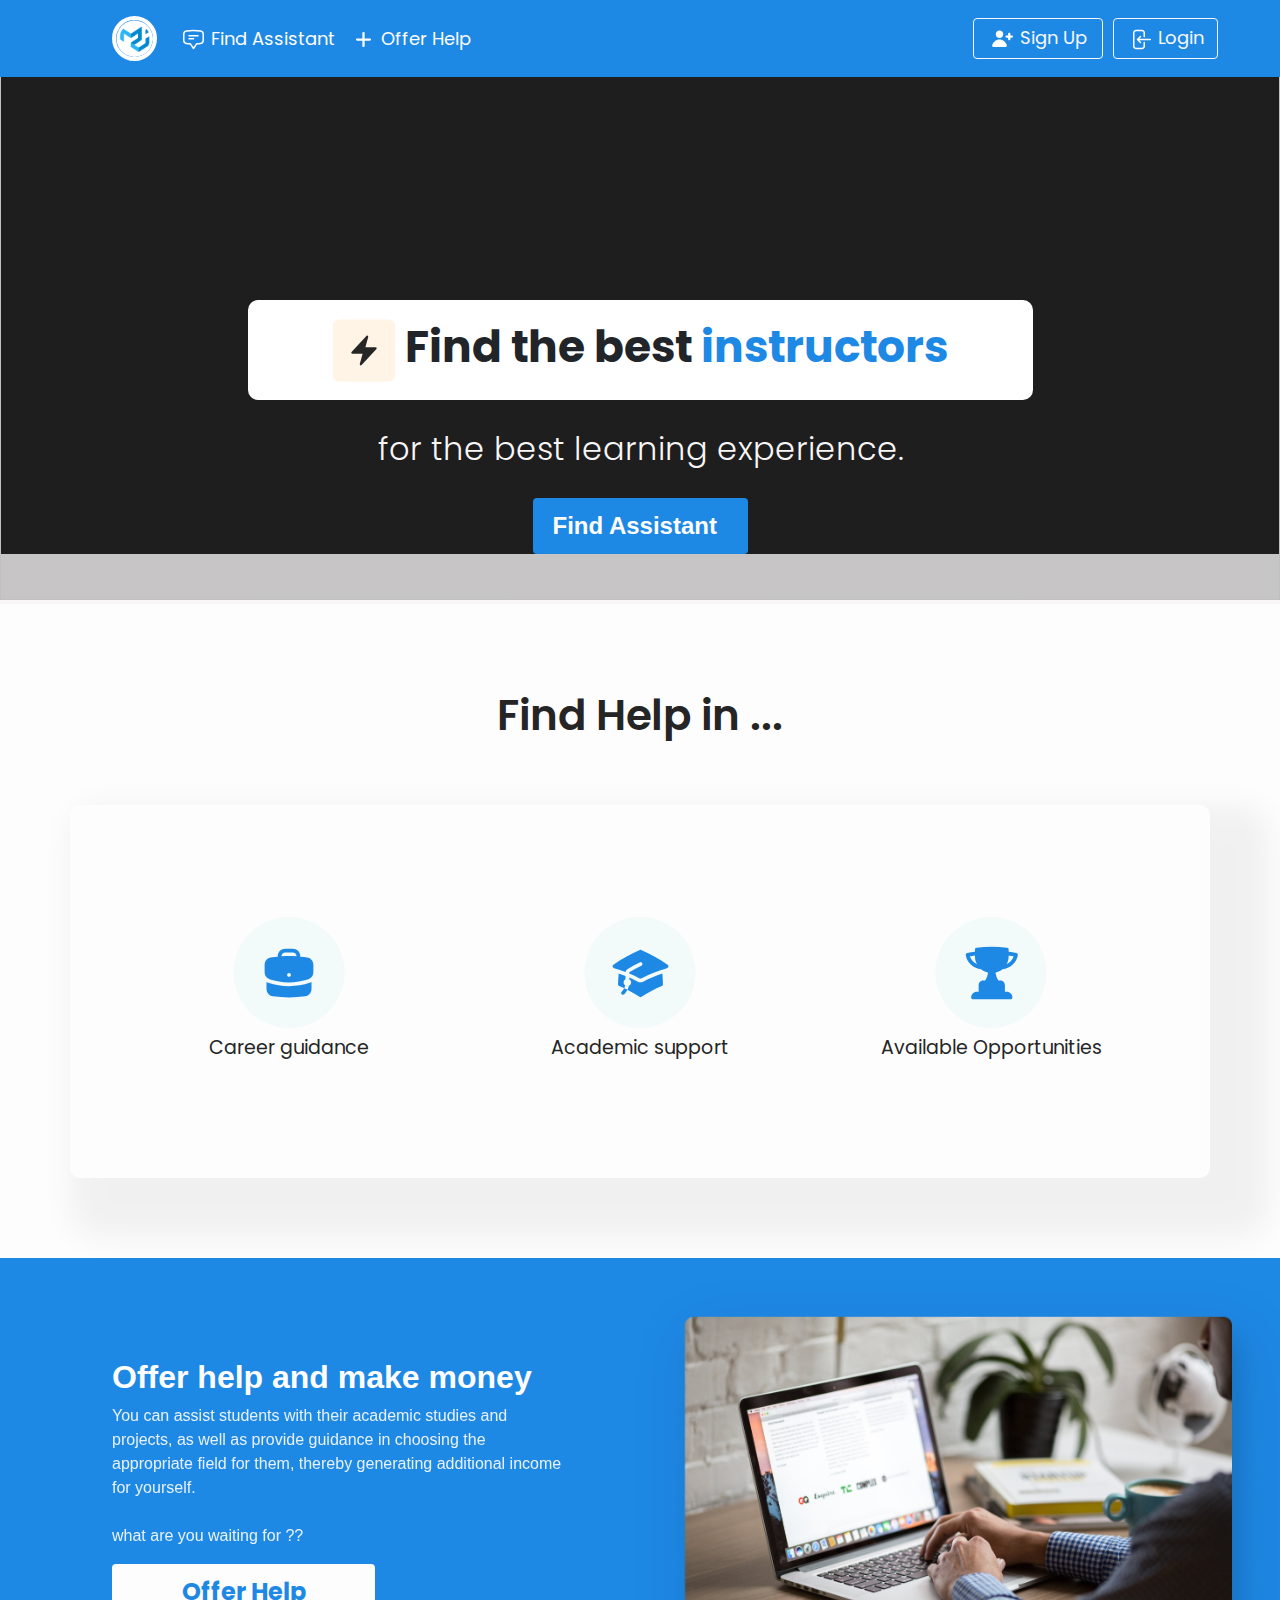
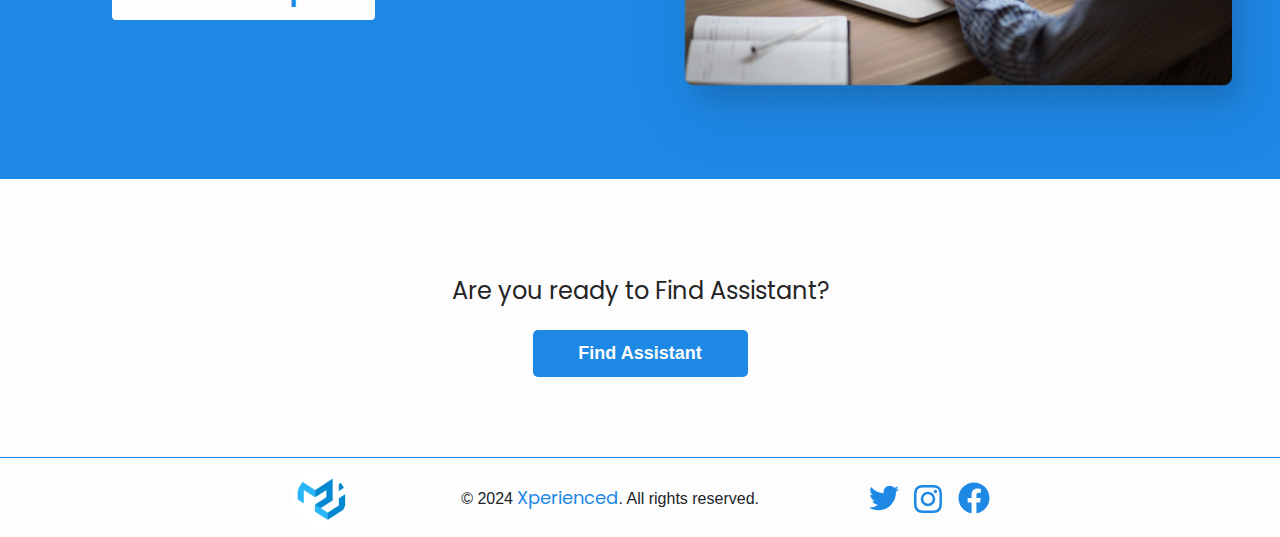
==== index.html @ 8fd98e20 "Rename Indexs.html to index.html" ====
<!DOCTYPE html>
<html lang="en">
  <head>
    <meta charset="UTF-8">
    <meta name="viewport" content="width=device-width, initial-scale=1.0">
    <meta http-equiv="X-UA-Compatible" content="IE=edge,chrome=1">
    <title>Xperienced</title>
    <link rel="stylesheet" href="css/bootstrap.css">
    <link rel="stylesheet" href="css/bootstrap.css.map">
    <link rel="stylesheet" href="css/all.css">
    <link rel="stylesheet" href="css/all.min.css">
    <link rel="stylesheet" href="https://stackpath.bootstrapcdn.com/font-awesome/4.7.0/css/font-awesome.min.css">
    <link rel="stylesheet" href="style.min.css">
    <link href="https://fonts.googleapis.com/css?family=Poppins:300,400,500,600,700,800,900" rel="stylesheet">
    <link href="https://unpkg.com/aos@2.3.1/dist/aos.css" rel="stylesheet">
    <link rel="preconnect" href="https://fonts.googleapis.com">
    <link rel="preconnect" href="https://fonts.gstatic.com" crossorigin>
    <link href="https://fonts.googleapis.com/css2?family=Dancing+Script:wght@400..700&display=swap" rel="stylesheet">
    <link href="https://fonts.googleapis.com/css2?family=Dancing+Script:wght@400..700&family=Protest+Revolution&display=swap" rel="stylesheet">
  </head>
  <body>
  <div class="background">  </div>

  <!-- start header -->
  <header class="header">
    <nav class="navbar navbar-expand-lg navbar-light nav fixed-top  ">
      <div class="container-fluid">
        <a class="navbar-brand" href="Indexs.html"><img class="logo" src="image/image.png" alt=""></a>
        <button class="navbar-toggler" type="button" data-bs-toggle="collapse" data-bs-target="#navbarScroll" aria-controls="navbarScroll" aria-expanded="false" aria-label="Toggle navigation">
          <span class="navbar-toggler-icon"></span>
        </button>
        <div class="collapse navbar-collapse" id="navbarScroll">
          <ul class="navbar-nav me-auto my-2 my-lg-0 navbar-nav-scroll" style="--bs-scroll-height: 100px;">
            <li class="nav-item">
              <a class="nav-link nav-l active " aria-current="page" href="Find_Assistant.html">
                <svg width="25" height="25" viewBox="0 0 25 25" fill="none" xmlns="http://www.w3.org/2000/svg">
                <path d="M8 8.75H17M8 11.75H12.5M2.75 13.26C2.75 14.86 3.873 16.254 5.457 16.487C6.586 16.653 7.727 16.78 8.88 16.866C9.23 16.892 9.55 17.076 9.745 17.367L12.5 21.5L15.255 17.367C15.3516 17.2233 15.4798 17.1034 15.6297 17.0166C15.7795 16.9298 15.9472 16.8783 16.12 16.866C17.2652 16.7805 18.4069 16.6541 19.543 16.487C21.127 16.254 22.25 14.861 22.25 13.259V7.241C22.25 5.639 21.127 4.246 19.543 4.013C17.211 3.67072 14.857 3.49926 12.5 3.5C10.108 3.5 7.756 3.675 5.457 4.013C3.873 4.246 2.75 5.64 2.75 7.241V13.259V13.26Z" stroke="white" stroke-width="1.5" stroke-linecap="round" stroke-linejoin="round"/>
                </svg>
                Find Assistant</a>
            </li>
            <li class="nav-item">
              <a class="nav-link nav-l" href="Offer_Help.html">
                <svg width="25" height="25" viewBox="0 0 25 25" fill="none" xmlns="http://www.w3.org/2000/svg">
                  <path d="M13.625 6.125C13.625 5.82663 13.5065 5.54048 13.2955 5.3295C13.0845 5.11853 12.7984 5 12.5 5C12.2016 5 11.9155 5.11853 11.7045 5.3295C11.4935 5.54048 11.375 5.82663 11.375 6.125V11.375H6.125C5.82663 11.375 5.54048 11.4935 5.3295 11.7045C5.11853 11.9155 5 12.2016 5 12.5C5 12.7984 5.11853 13.0845 5.3295 13.2955C5.54048 13.5065 5.82663 13.625 6.125 13.625H11.375V18.875C11.375 19.1734 11.4935 19.4595 11.7045 19.6705C11.9155 19.8815 12.2016 20 12.5 20C12.7984 20 13.0845 19.8815 13.2955 19.6705C13.5065 19.4595 13.625 19.1734 13.625 18.875V13.625H18.875C19.1734 13.625 19.4595 13.5065 19.6705 13.2955C19.8815 13.0845 20 12.7984 20 12.5C20 12.2016 19.8815 11.9155 19.6705 11.7045C19.4595 11.4935 19.1734 11.375 18.875 11.375H13.625V6.125Z" fill="white"/>
                 </svg>                  
                Offer Help </a>
            </li>
          </ul>
          <form class="d-flex">
            <a href="Signin.html" type="button" class="btn btn-outline-light left">
              <svg width="25" height="25" viewBox="0 0 25 25" fill="none" xmlns="http://www.w3.org/2000/svg">
              <path d="M13.25 7.25C13.25 8.24456 12.8549 9.19839 12.1517 9.90165C11.4484 10.6049 10.4946 11 9.5 11C8.50544 11 7.55162 10.6049 6.84835 9.90165C6.14509 9.19839 5.75 8.24456 5.75 7.25C5.75 6.25544 6.14509 5.30161 6.84835 4.59835C7.55162 3.89509 8.50544 3.5 9.5 3.5C10.4946 3.5 11.4484 3.89509 12.1517 4.59835C12.8549 5.30161 13.25 6.25544 13.25 7.25ZM15.5 20C16.328 20 17.015 19.322 16.85 18.509C16.5042 16.8144 15.5836 15.2914 14.244 14.1975C12.9044 13.1036 11.228 12.5062 9.49851 12.5062C7.76902 12.5062 6.09264 13.1036 4.75301 14.1975C3.41339 15.2914 2.4928 16.8144 2.14701 18.509C1.98351 19.322 2.67201 20 3.50001 20H15.5ZM19.25 5.75C19.5484 5.75 19.8345 5.86853 20.0455 6.0795C20.2565 6.29048 20.375 6.57663 20.375 6.875V8.375H21.875C22.1734 8.375 22.4595 8.49353 22.6705 8.7045C22.8815 8.91548 23 9.20163 23 9.5C23 9.79837 22.8815 10.0845 22.6705 10.2955C22.4595 10.5065 22.1734 10.625 21.875 10.625H20.375V12.125C20.375 12.4234 20.2565 12.7095 20.0455 12.9205C19.8345 13.1315 19.5484 13.25 19.25 13.25C18.9516 13.25 18.6655 13.1315 18.4545 12.9205C18.2435 12.7095 18.125 12.4234 18.125 12.125V10.625H16.625C16.3266 10.625 16.0405 10.5065 15.8295 10.2955C15.6185 10.0845 15.5 9.79837 15.5 9.5C15.5 9.20163 15.6185 8.91548 15.8295 8.7045C16.0405 8.49353 16.3266 8.375 16.625 8.375H18.125V6.875C18.125 6.57663 18.2435 6.29048 18.4545 6.0795C18.6655 5.86853 18.9516 5.75 19.25 5.75Z" fill="white"/>
              </svg>
              Sign Up
            </a>
            <a href="Login.html" type="button" class="btn btn-outline-light right">
              <svg width="25" height="25" viewBox="0 0 25 25" fill="none" xmlns="http://www.w3.org/2000/svg">
              <path d="M16.25 9.5V5.75C16.25 5.15326 16.0129 4.58097 15.591 4.15901C15.169 3.73705 14.5967 3.5 14 3.5H8C7.40326 3.5 6.83097 3.73705 6.40901 4.15901C5.98705 4.58097 5.75 5.15326 5.75 5.75V19.25C5.75 19.8467 5.98705 20.419 6.40901 20.841C6.83097 21.2629 7.40326 21.5 8 21.5H14C14.5967 21.5 15.169 21.2629 15.591 20.841C16.0129 20.419 16.25 19.8467 16.25 19.25V15.5M12.5 9.5L9.5 12.5M9.5 12.5L12.5 15.5M9.5 12.5H22.25" stroke="white" stroke-width="1.5" stroke-linecap="round" stroke-linejoin="round"/>
              </svg>                
              Login
            </a>
          </form>
        </div>
      </div>
    </nav>
  </header>
  <!-- start landing -->
  
  <div class="Hero_Section">
    <div class="overlay" id="HOME">
      <img src="image/Hero_Section.png" class="hero_bg">
    </div>
    <div class="text-center">
      <svg width="62" height="63" viewBox="0 0 62 63" fill="none" xmlns="http://www.w3.org/2000/svg">
        <rect y="0.5" width="62" height="62" rx="6" fill="#FFF4E6"/>
        <path fill-rule="evenodd" clip-rule="evenodd" d="M34.7049 16.7595C35.1316 16.9974 35.3411 17.4957 35.2126 17.967L32.3911 28.3125H42.6875C43.1106 28.3125 43.4934 28.5635 43.662 28.9515C43.8306 29.3395 43.7529 29.7906 43.4642 30.0999L28.5892 46.0374C28.2559 46.3946 27.7219 46.4784 27.2951 46.2405C26.8684 46.0026 26.6589 45.5043 26.7874 45.0329L29.6089 34.6875H19.3125C18.8894 34.6875 18.5067 34.4365 18.338 34.0484C18.1694 33.6604 18.2471 33.2093 18.5358 32.9L33.4108 16.9625C33.7441 16.6053 34.2781 16.5215 34.7049 16.7595Z" fill="#262626"/>
      </svg>        
      <h2>
        Find the best <span>instructors</span>
      </h2>
    </div>
    <p class="hero-text">for the best learning experience.</p>
    <a href="Find_Assistant.html" class="hero-link">Find Assistant</a>
  </div>
  <!-- end landing -->


  <!-- start Benefits -->
  <div class="Benefits">
    <div class="header-about">
      <h2>Find Help in ...</h2> 

    </div>
    <div class="container">

      <div class="box">
        <svg width="112" height="111" viewBox="0 0 112 111" fill="none" xmlns="http://www.w3.org/2000/svg">
          <circle cx="56" cy="55.5" r="55.5" fill="#F2FAFA"/>
          <path fill-rule="evenodd" clip-rule="evenodd" d="M44.75 39.125C44.75 37.1359 45.5402 35.2282 46.9467 33.8217C48.3532 32.4152 50.2609 31.625 52.25 31.625H59.75C61.7391 31.625 63.6468 32.4152 65.0533 33.8217C66.4598 35.2282 67.25 37.1359 67.25 39.125V39.6375C69.5825 39.85 71.8925 40.13 74.185 40.4725C77.82 41.0175 80.375 44.18 80.375 47.765V55.3475C80.375 58.375 78.54 61.2275 75.535 62.2275C69.2346 64.3188 62.6384 65.3816 56 65.375C49.175 65.375 42.6075 64.27 36.465 62.2275C33.46 61.2275 31.625 58.375 31.625 55.3475V47.765C31.625 44.18 34.18 41.015 37.815 40.4725C40.1182 40.1281 42.4308 39.8496 44.75 39.6375V39.125ZM63.5 39.125V39.35C58.5046 39.0466 53.4954 39.0466 48.5 39.35V39.125C48.5 38.1304 48.8951 37.1766 49.5983 36.4733C50.3016 35.7701 51.2554 35.375 52.25 35.375H59.75C60.7446 35.375 61.6984 35.7701 62.4017 36.4733C63.1049 37.1766 63.5 38.1304 63.5 39.125ZM56 59.75C56.4973 59.75 56.9742 59.5525 57.3258 59.2008C57.6775 58.8492 57.875 58.3723 57.875 57.875C57.875 57.3777 57.6775 56.9008 57.3258 56.5492C56.9742 56.1975 56.4973 56 56 56C55.5027 56 55.0258 56.1975 54.6742 56.5492C54.3225 56.9008 54.125 57.3777 54.125 57.875C54.125 58.3723 54.3225 58.8492 54.6742 59.2008C55.0258 59.5525 55.5027 59.75 56 59.75Z" fill="#1E88E5"/>
          <path d="M33.5 72V65.01C34.0695 65.3216 34.6662 65.581 35.2825 65.785C41.9642 68.0034 48.9596 69.1312 56 69.125C63.23 69.125 70.2 67.955 76.7175 65.7875C77.3475 65.5775 77.9425 65.315 78.5 65.01V72C78.5 75.63 75.8825 78.82 72.1925 79.3075C66.8925 80.0125 61.4875 80.375 56 80.375C50.5849 80.3761 45.1756 80.0195 39.8075 79.3075C36.1175 78.82 33.5 75.63 33.5 72Z" fill="#1E88E5"/>
        </svg>
          <div class="text">Career guidance</div>
      </div>
      <div class="box">
        <svg width="112" height="111" viewBox="0 0 112 111" fill="none" xmlns="http://www.w3.org/2000/svg">
          <circle cx="56" cy="55.5" r="55.5" fill="#F2FAFA"/>
          <path d="M55.75 33.0125C55.9866 32.9093 56.2419 32.856 56.5 32.856C56.7581 32.856 57.0134 32.9093 57.25 33.0125C66.4952 37.0535 75.3139 42.0072 83.575 47.8C83.8661 48.0042 84.0932 48.2869 84.2297 48.6152C84.3663 48.9436 84.4066 49.304 84.3461 49.6544C84.2855 50.0048 84.1266 50.3307 83.8878 50.5942C83.649 50.8577 83.3403 51.0479 82.9975 51.1425C74.421 53.5112 66.1222 56.7899 58.2425 60.9225L58.235 60.9275C57.95 61.0775 57.6675 61.225 57.385 61.3775C57.1131 61.5228 56.8095 61.5988 56.5012 61.5988C56.1929 61.5988 55.8894 61.5228 55.6175 61.3775C52.2379 59.5739 48.7785 57.9239 45.25 56.4325V55.8725C45.25 55.545 45.4175 55.2525 45.68 55.095C49.4534 52.8083 53.3355 50.7058 57.3125 48.795C57.7607 48.5795 58.105 48.1948 58.2695 47.7255C58.4341 47.2562 58.4055 46.7407 58.19 46.2925C57.9745 45.8443 57.5898 45.5 57.1205 45.3355C56.6512 45.1709 56.1357 45.1995 55.6875 45.415C51.602 47.3782 47.6139 49.5382 43.7375 51.8875C43.186 52.2221 42.7102 52.6678 42.3405 53.1964C41.9708 53.725 41.7152 54.3247 41.59 54.9575C37.793 53.4965 33.9267 52.2225 30.005 51.14C29.6622 51.0454 29.3535 50.8552 29.1147 50.5917C28.8759 50.3282 28.717 50.0023 28.6564 49.6519C28.5959 49.3015 28.6362 48.9411 28.7728 48.6128C28.9093 48.2844 29.1364 48.0017 29.4275 47.7975C37.688 42.0058 46.5058 37.0529 55.75 33.0125Z" fill="#1E88E5"/>
          <path d="M59.15 64.6825C65.2907 61.4018 71.7027 58.6566 78.315 56.4775C78.65 60.0125 78.865 63.585 78.9525 67.1875C78.9622 67.5652 78.8576 67.9369 78.6524 68.2541C78.4472 68.5713 78.1509 68.8191 77.8025 68.965C70.7157 71.9248 63.9302 75.5599 57.54 79.82C57.232 80.0253 56.8701 80.1349 56.5 80.1349C56.1299 80.1349 55.768 80.0253 55.46 79.82C49.0706 75.56 42.286 71.9249 35.2 68.965C34.8515 68.8196 34.555 68.5724 34.3494 68.2557C34.1437 67.9389 34.0385 67.5675 34.0475 67.19C34.135 63.585 34.35 60.015 34.685 56.475C36.9875 57.235 39.26 58.06 41.5 58.95V62.125C40.9598 62.4362 40.5058 62.8772 40.1789 63.408C39.852 63.9389 39.6627 64.5428 39.6279 65.1653C39.5932 65.7877 39.7142 66.409 39.9799 66.9729C40.2457 67.5368 40.6478 68.0256 41.15 68.395C40.925 69.345 40.595 70.2775 40.1575 71.17C41.2875 71.7025 42.41 72.255 43.5225 72.82C44.1496 71.5444 44.6125 70.1945 44.9 68.8025C45.5322 68.5214 46.0743 68.0709 46.4664 67.5008C46.8584 66.9307 47.0851 66.2632 47.1213 65.5723C47.1575 64.8814 47.0019 64.1939 46.6716 63.5859C46.3414 62.9779 45.8493 62.4732 45.25 62.1275V60.515C48.1703 61.7907 51.0392 63.181 53.85 64.6825C54.6654 65.118 55.5756 65.3458 56.5 65.3458C57.4244 65.3458 58.3346 65.118 59.15 64.6825Z" fill="#1E88E5"/>
          <path d="M37.655 74.655C38.705 73.6075 39.5375 72.43 40.155 71.1675C41.2875 71.7025 42.41 72.255 43.5225 72.8225C42.7045 74.484 41.6183 75.9993 40.3075 77.3075C39.9521 77.6387 39.4819 77.819 38.9962 77.8104C38.5104 77.8019 38.047 77.6051 37.7034 77.2616C37.3599 76.918 37.1631 76.4546 37.1546 75.9688C37.146 75.4831 37.3263 75.0129 37.6575 74.6575L37.655 74.655Z" fill="#1E88E5"/>
          </svg>
          
        <div class="text">Academic support</div>

      </div>
      <div class="box">
        <svg class="" width="112" height="111" viewBox="0 0 112 111" fill="none" xmlns="http://www.w3.org/2000/svg">
          <circle cx="56" cy="55.5" r="55.5" fill="#F2FAFA"/>
          <path fill-rule="evenodd" clip-rule="evenodd" d="M39.915 32.5525V34.6975C37.3275 35.0675 34.7675 35.5225 32.2375 36.055C31.764 36.1553 31.3477 36.4348 31.0756 36.8351C30.8035 37.2353 30.6967 37.7253 30.7775 38.2025C31.4089 41.9126 33.2619 45.3053 36.0421 47.8418C38.8223 50.3783 42.3702 51.9131 46.1225 52.2025C48.1201 53.8351 50.4664 54.9864 52.98 55.5675C52.7411 58.405 51.7835 61.135 50.1975 63.5H48.35C45.76 63.5 43.6625 65.6 43.6625 68.1875V74.75H41.7875C40.2957 74.75 38.8649 75.3426 37.81 76.3975C36.7551 77.4524 36.1625 78.8832 36.1625 80.375C36.1625 81.41 37.0025 82.25 38.0375 82.25H75.5375C76.0348 82.25 76.5117 82.0525 76.8633 81.7008C77.215 81.3492 77.4125 80.8723 77.4125 80.375C77.4125 78.8832 76.8199 77.4524 75.765 76.3975C74.7101 75.3426 73.2794 74.75 71.7875 74.75H69.9125V68.1875C69.9125 65.5975 67.8125 63.5 65.225 63.5H63.3775C61.7923 61.1348 60.8355 58.4048 60.5975 55.5675C63.1113 54.9857 65.4576 53.8335 67.455 52.2C71.2077 51.9111 74.7563 50.3766 77.537 47.84C80.3177 45.3035 82.171 41.9105 82.8025 38.2C82.8826 37.7228 82.7751 37.2332 82.5025 36.8334C82.23 36.4337 81.8134 36.1548 81.34 36.055C78.7974 35.5179 76.2376 35.0651 73.665 34.6975V32.55C73.6648 32.0927 73.4975 31.6512 73.1945 31.3087C72.8916 30.9661 72.4739 30.7461 72.02 30.69C66.9669 30.061 61.8796 29.7462 56.7875 29.7475C51.63 29.7475 46.5475 30.0675 41.555 30.69C41.1016 30.7467 40.6845 30.9669 40.3821 31.3094C40.0796 31.6519 39.9126 32.0931 39.9125 32.55L39.915 32.5525ZM39.915 39.125C39.915 42.115 40.695 44.925 42.0575 47.36C40.3677 46.6022 38.8567 45.4965 37.6233 44.1149C36.39 42.7334 35.462 41.1071 34.9 39.3425C36.5651 39.0194 38.2372 38.7335 39.915 38.485V39.125ZM73.665 39.125V38.485C75.35 38.735 77.0225 39.02 78.68 39.3425C78.1182 41.1072 77.1902 42.7335 75.9569 44.1151C74.7235 45.4966 73.2125 46.6024 71.5225 47.36C72.9315 44.8443 73.6694 42.0084 73.665 39.125Z" fill="#1E88E5"/>
          </svg>
          
        <div class="text">Available Opportunities</div>
      </div>
      
    </div>
  </div>
  <!-- end Benefits -->

  <!-- start Section 3 -->
  <div class="Section-3">
      <div class="row">
        <div class="coloumn">
          <div class="serv">
            <div class="text">
              <h3>Offer help and make money</h3>
              <p>
                You can assist students with their academic studies and projects, as well as provide guidance in choosing the appropriate field for them, thereby generating additional income for yourself. <br><br> what are you waiting for ??
              </p>
              <a href="Offer_Help.html" class="Section-3-link">Offer Help </a>
            </div>
          </div>

        </div>
        <div class="coloumn">
          <div class="images">
            <img class="image" src="image/sec1.png" alt="" />
          </div>
        </div>
      </div>
  </div>
  <!-- end Section 3 -->

  
  <!-- start Benefits -->
  <div class="Section-4">
    <div class="header-about">
      <h5>Are you ready to Find Assistant?</h5> 
    </div>
    <a href="Find_Assistant.html" class="hero-link">Find Assistant</a>

  </div>
  <!-- end Benefits -->

 
  <div class="Footer">
    <img class="Logo" src="image/image.png" />
    <div class="XperiencedAllRightsReserved">
      <p>© 2024 <span>Xperienced</span>. All rights reserved.</p>
    </div>
    <div class="SocialIcons">
      <div class="IconLinkedin">
        <i class="fa-brands fa-twitter fa-2xl so "></i>

      </div>
      <div class="IconInstagram">
        <div class="Group">
          <i class="fa-brands fa-instagram fa-2xl so"></i>
        </div>
      </div>
      <div class="IconFacebook">
        <i class="fa-brands fa-facebook fa-2xl so"></i>

      </div>
    </div>
  </div>
  
  <script src="js/bootstrap.bundle.min.js"></script>
  <script src="js/nav.js"></script>
  <script src="js/all.min.js"></script>
  <script src="https://unpkg.com/aos@2.3.1/dist/aos.js"></script>
  <script src="js/aos.js"></script>
  <script src="js/main.js"></script>
  <script src="js/jquery.min.js"></script>
  <script src="js/popper.js"></script>
  <script src="js/bootstrap.min.js"></script>
  </body>
</html>
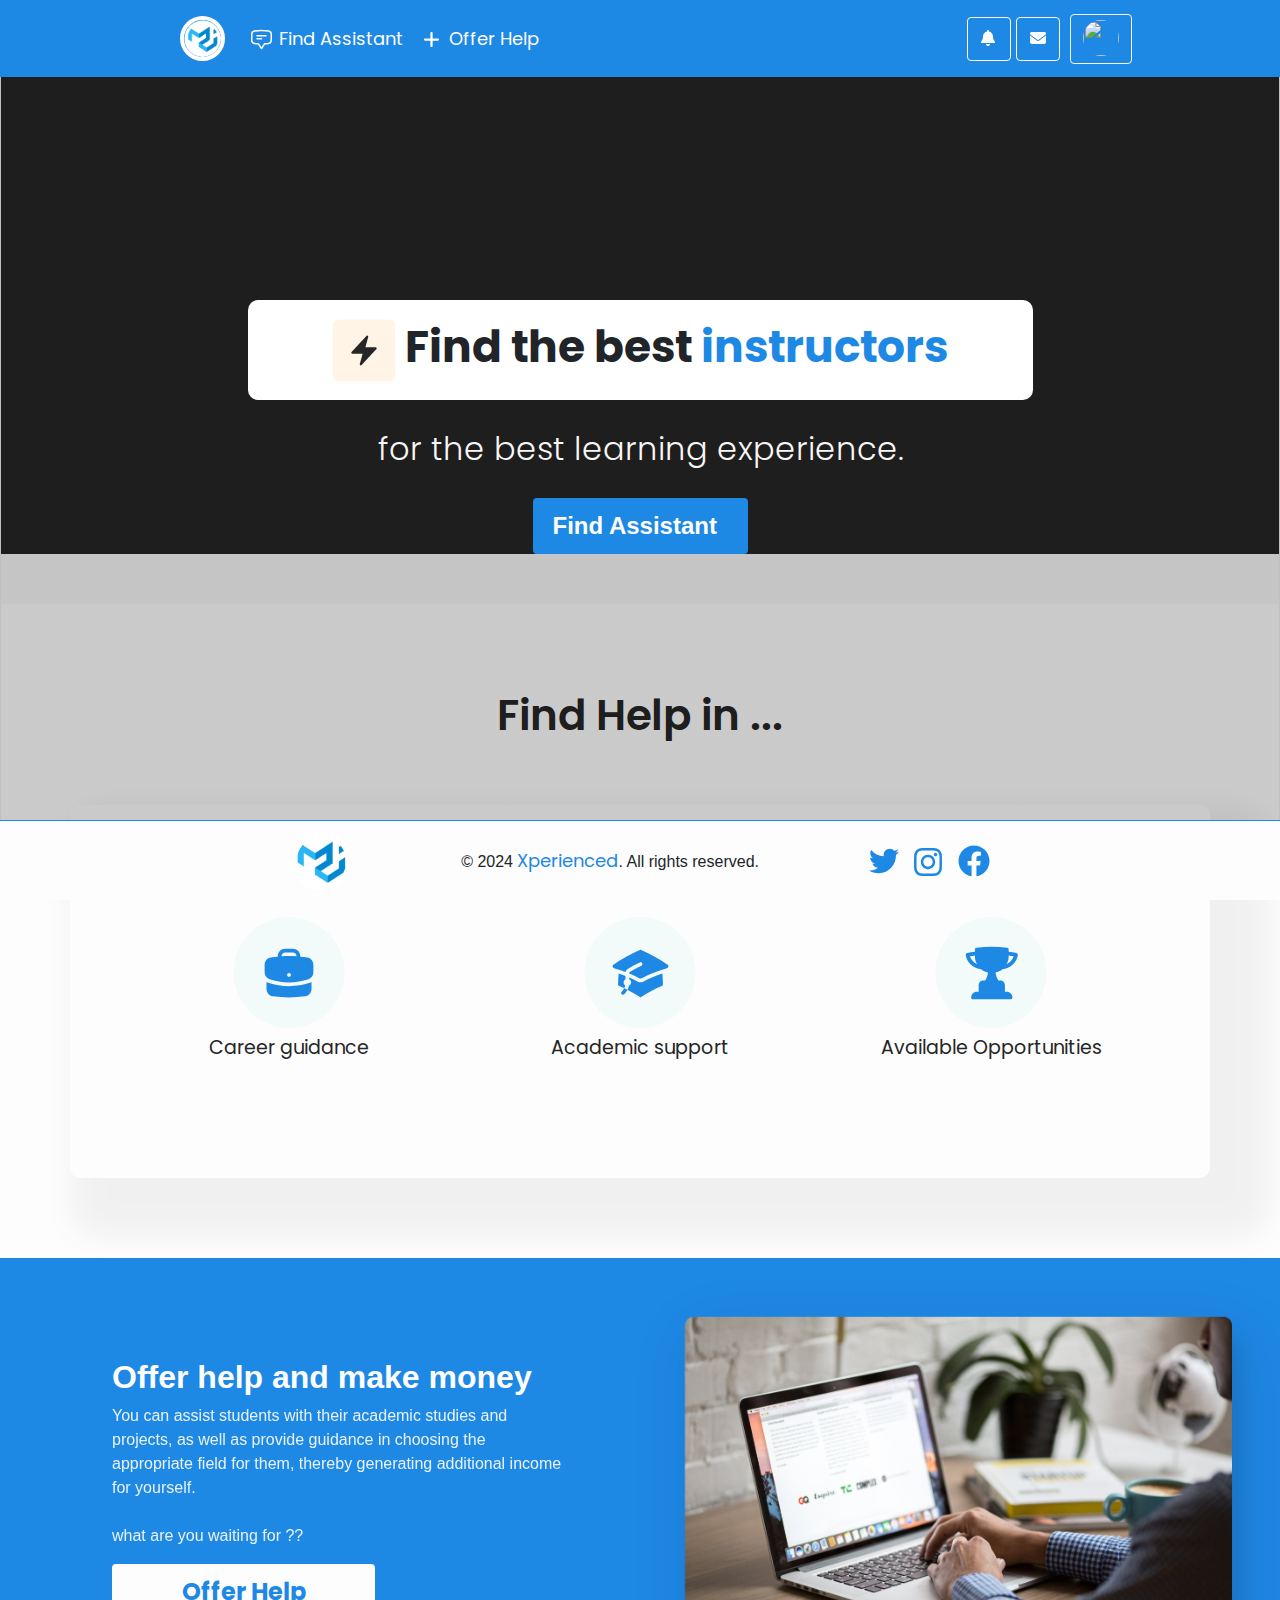
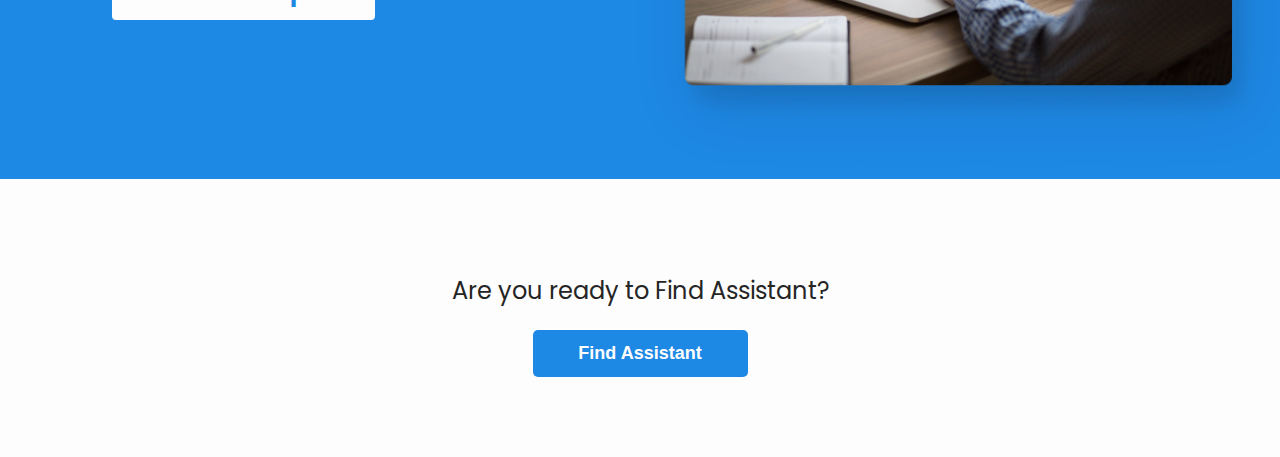
==== commit 1e980a97: "up" ====
--- a/index.html
+++ b/index.html
@@ -10,7 +10,7 @@
     <link rel="stylesheet" href="css/all.css">
     <link rel="stylesheet" href="css/all.min.css">
     <link rel="stylesheet" href="https://stackpath.bootstrapcdn.com/font-awesome/4.7.0/css/font-awesome.min.css">
-    <link rel="stylesheet" href="style.min.css">
+    <link rel="stylesheet" href="style.css">
     <link href="https://fonts.googleapis.com/css?family=Poppins:300,400,500,600,700,800,900" rel="stylesheet">
     <link href="https://unpkg.com/aos@2.3.1/dist/aos.css" rel="stylesheet">
     <link rel="preconnect" href="https://fonts.googleapis.com">
@@ -25,9 +25,9 @@
   <header class="header">
     <nav class="navbar navbar-expand-lg navbar-light nav fixed-top  ">
       <div class="container-fluid">
-        <a class="navbar-brand" href="Indexs.html"><img class="logo" src="image/image.png" alt=""></a>
+        <a class="navbar-brand" href="index.html"><img class="logo" src="image/image.png" alt=""></a>
         <button class="navbar-toggler" type="button" data-bs-toggle="collapse" data-bs-target="#navbarScroll" aria-controls="navbarScroll" aria-expanded="false" aria-label="Toggle navigation">
-          <span class="navbar-toggler-icon"></span>
+            <span class="navbar-toggler-icon"></span>
         </button>
         <div class="collapse navbar-collapse" id="navbarScroll">
           <ul class="navbar-nav me-auto my-2 my-lg-0 navbar-nav-scroll" style="--bs-scroll-height: 100px;">
@@ -36,30 +36,50 @@
                 <svg width="25" height="25" viewBox="0 0 25 25" fill="none" xmlns="http://www.w3.org/2000/svg">
                 <path d="M8 8.75H17M8 11.75H12.5M2.75 13.26C2.75 14.86 3.873 16.254 5.457 16.487C6.586 16.653 7.727 16.78 8.88 16.866C9.23 16.892 9.55 17.076 9.745 17.367L12.5 21.5L15.255 17.367C15.3516 17.2233 15.4798 17.1034 15.6297 17.0166C15.7795 16.9298 15.9472 16.8783 16.12 16.866C17.2652 16.7805 18.4069 16.6541 19.543 16.487C21.127 16.254 22.25 14.861 22.25 13.259V7.241C22.25 5.639 21.127 4.246 19.543 4.013C17.211 3.67072 14.857 3.49926 12.5 3.5C10.108 3.5 7.756 3.675 5.457 4.013C3.873 4.246 2.75 5.64 2.75 7.241V13.259V13.26Z" stroke="white" stroke-width="1.5" stroke-linecap="round" stroke-linejoin="round"/>
                 </svg>
-                Find Assistant</a>
+                Find Assistant
+            </a>
             </li>
             <li class="nav-item">
               <a class="nav-link nav-l" href="Offer_Help.html">
                 <svg width="25" height="25" viewBox="0 0 25 25" fill="none" xmlns="http://www.w3.org/2000/svg">
                   <path d="M13.625 6.125C13.625 5.82663 13.5065 5.54048 13.2955 5.3295C13.0845 5.11853 12.7984 5 12.5 5C12.2016 5 11.9155 5.11853 11.7045 5.3295C11.4935 5.54048 11.375 5.82663 11.375 6.125V11.375H6.125C5.82663 11.375 5.54048 11.4935 5.3295 11.7045C5.11853 11.9155 5 12.2016 5 12.5C5 12.7984 5.11853 13.0845 5.3295 13.2955C5.54048 13.5065 5.82663 13.625 6.125 13.625H11.375V18.875C11.375 19.1734 11.4935 19.4595 11.7045 19.6705C11.9155 19.8815 12.2016 20 12.5 20C12.7984 20 13.0845 19.8815 13.2955 19.6705C13.5065 19.4595 13.625 19.1734 13.625 18.875V13.625H18.875C19.1734 13.625 19.4595 13.5065 19.6705 13.2955C19.8815 13.0845 20 12.7984 20 12.5C20 12.2016 19.8815 11.9155 19.6705 11.7045C19.4595 11.4935 19.1734 11.375 18.875 11.375H13.625V6.125Z" fill="white"/>
                  </svg>                  
-                Offer Help </a>
+                Offer Help 
+            </a>
             </li>
           </ul>
-          <form class="d-flex">
-            <a href="Signin.html" type="button" class="btn btn-outline-light left">
-              <svg width="25" height="25" viewBox="0 0 25 25" fill="none" xmlns="http://www.w3.org/2000/svg">
-              <path d="M13.25 7.25C13.25 8.24456 12.8549 9.19839 12.1517 9.90165C11.4484 10.6049 10.4946 11 9.5 11C8.50544 11 7.55162 10.6049 6.84835 9.90165C6.14509 9.19839 5.75 8.24456 5.75 7.25C5.75 6.25544 6.14509 5.30161 6.84835 4.59835C7.55162 3.89509 8.50544 3.5 9.5 3.5C10.4946 3.5 11.4484 3.89509 12.1517 4.59835C12.8549 5.30161 13.25 6.25544 13.25 7.25ZM15.5 20C16.328 20 17.015 19.322 16.85 18.509C16.5042 16.8144 15.5836 15.2914 14.244 14.1975C12.9044 13.1036 11.228 12.5062 9.49851 12.5062C7.76902 12.5062 6.09264 13.1036 4.75301 14.1975C3.41339 15.2914 2.4928 16.8144 2.14701 18.509C1.98351 19.322 2.67201 20 3.50001 20H15.5ZM19.25 5.75C19.5484 5.75 19.8345 5.86853 20.0455 6.0795C20.2565 6.29048 20.375 6.57663 20.375 6.875V8.375H21.875C22.1734 8.375 22.4595 8.49353 22.6705 8.7045C22.8815 8.91548 23 9.20163 23 9.5C23 9.79837 22.8815 10.0845 22.6705 10.2955C22.4595 10.5065 22.1734 10.625 21.875 10.625H20.375V12.125C20.375 12.4234 20.2565 12.7095 20.0455 12.9205C19.8345 13.1315 19.5484 13.25 19.25 13.25C18.9516 13.25 18.6655 13.1315 18.4545 12.9205C18.2435 12.7095 18.125 12.4234 18.125 12.125V10.625H16.625C16.3266 10.625 16.0405 10.5065 15.8295 10.2955C15.6185 10.0845 15.5 9.79837 15.5 9.5C15.5 9.20163 15.6185 8.91548 15.8295 8.7045C16.0405 8.49353 16.3266 8.375 16.625 8.375H18.125V6.875C18.125 6.57663 18.2435 6.29048 18.4545 6.0795C18.6655 5.86853 18.9516 5.75 19.25 5.75Z" fill="white"/>
-              </svg>
-              Sign Up
+          <div class="sidepar d-flex">
+            <div class="chat">
+              <a class="vector" href="#" ><i class="fa-solid fa-bell" ></i> </a>
+            </div>
+            <div class="chat">
+              <a class="vector" href="#"  ><i class="fa-solid fa-envelope"></i></i></a>
+            </div>
+
+          </div>
+          <div class="accunt-content dropdown">
+            <a class="btn btn-secondary dropdown-toggle bg-img" href="#" role="button" id="dropdownMenuLink" data-toggle="dropdown" aria-haspopup="true" aria-expanded="false">
+              <img class="img-navb" src="https://avatars.hsoubcdn.com/ec365cbde984baac6669282ae0242d02?s=128">
             </a>
-            <a href="Login.html" type="button" class="btn btn-outline-light right">
-              <svg width="25" height="25" viewBox="0 0 25 25" fill="none" xmlns="http://www.w3.org/2000/svg">
-              <path d="M16.25 9.5V5.75C16.25 5.15326 16.0129 4.58097 15.591 4.15901C15.169 3.73705 14.5967 3.5 14 3.5H8C7.40326 3.5 6.83097 3.73705 6.40901 4.15901C5.98705 4.58097 5.75 5.15326 5.75 5.75V19.25C5.75 19.8467 5.98705 20.419 6.40901 20.841C6.83097 21.2629 7.40326 21.5 8 21.5H14C14.5967 21.5 15.169 21.2629 15.591 20.841C16.0129 20.419 16.25 19.8467 16.25 19.25V15.5M12.5 9.5L9.5 12.5M9.5 12.5L12.5 15.5M9.5 12.5H22.25" stroke="white" stroke-width="1.5" stroke-linecap="round" stroke-linejoin="round"/>
-              </svg>                
-              Login
-            </a>
-          </form>
+
+            <div class="dropdown-menu" aria-labelledby="dropdownMenuLink">
+              <a class="dropdown-item" href="Profile.html">
+                <i class="fa fa-fw fa-user"></i>
+                Mohamed Ahmed
+              </a>
+              <a class="dropdown-item" href="Account_Balance.html">
+                <i class="fa fa-fw fa-usd"></i>
+                Balance
+              </a>
+              <hr>
+              <a class="dropdown-item" href="#">
+                <i class="fa fa-fw fa-edit"></i>
+                Edit Profile 
+              </a>
+              <a class="dropdown-item" href="#">
+                <i class="fa fa-fw fa-sign-out"></i>
+                Logout
+              </a>
         </div>
       </div>
     </nav>
--- a/style.css
+++ b/style.css
@@ -0,0 +1,2240 @@
+*,
+*::before,
+*::after {
+  margin: 0;
+  padding: 0;
+  box-sizing: border-box;
+}
+:root {
+  --main-color: #1E88E5;
+  --secondary-color: #f8f6f6;
+  --secondary2-color: #252525;
+  --secondary3-color: #9D9D9D;
+  --section-background: #FDFDFD;
+  --transparent-color:rgba(15, 115, 143, 0.5);
+  --section-padding: 80px;
+  --main-duration: 0.5s;
+  --main-size:20px;
+}
+a{
+  text-decoration:none;
+  
+}
+body {
+  font-family: "Inter", sans-serif;
+  font-size: 16px;
+  background: var(--secondary-color);
+  background-size: 100%;
+  background-repeat: no-repeat;
+  scroll-behavior: smooth;
+}
+
+p {
+  margin: 0px;
+  padding: 0px;
+}
+span{
+  color: var(--main-color);
+}
+  /* Header */
+.header .nav{
+  display: flex;
+  flex-direction: row;
+  justify-content: center;
+  align-items: center;
+  padding:  15px 50px 15px 100px;
+  gap: 485px;
+  height: 77px;
+  left: 0px;
+  top: 0px;
+  background: var(--main-color);
+
+}
+.header .navbar .navbar-brand .logo{
+  width: 45px;
+  height: 45px;
+  border: 4px solid #FFFFFF;
+  border-radius: 50px;
+  flex: none;
+  order: 0;
+  flex-grow: 0;
+
+}
+.sidepar {
+  display: flex;
+  flex-direction: row;
+  width: 90px;
+  height: fit-content;
+  box-sizing: border-box;
+}
+.chat {
+  border-radius: 4px;
+  border: 1px solid #FFFFFF;
+  display: flex;
+  flex-direction: row;
+  justify-content: center;
+  padding: 9.5px 12.8px 11.5px 12.8px;
+  width: 44px;
+  height: 44px;
+  box-sizing: border-box;
+  margin-left: 5px;
+}
+.chat a{
+  text-decoration: none;
+  color: var(--section-background);
+}
+.vector {
+  width: 18.1px;
+  height: 19.5px;
+}
+
+.header .navbar .collapse .navbar-nav .nav-l{
+  font-family: 'Poppins';
+  font-style: normal;
+  font-weight: 400;
+  font-size: 18px;
+  line-height: 27px;
+  color: var(--section-background);
+  flex: none;
+  order: 1;
+  flex-grow: 0;
+}
+.right{
+  width: 105px;
+  font-family: 'Poppins';
+  font-style: normal;
+  font-weight: 400;
+  font-size: 18px;
+  line-height: 25px;
+}
+.left{
+  margin-right: 10px;
+  width: 130px;
+  font-family: 'Poppins';
+  font-style: normal;
+  font-weight: 400;
+  font-size: 18px;
+  line-height: 25px;
+}
+
+.sidebar {
+  background:#fff;
+  width:235px;
+  position:fixed;
+  top:0;
+  left:-235px;
+  height:100%;
+  box-shadow:0 2px 8px rgba(0,0,0,0.2);
+  padding-top:90px;
+  transition:all 0.3s ease-out;
+  text-align: center;
+  z-index: 6;
+}
+.nav-items .items{
+  display: flex;
+  flex-direction:row
+}
+.sidebar ul {
+  list-style:none;
+}
+.sidebar ul li {
+  display:block;
+  padding: 5px;
+}
+.sidebar ul li a {
+  padding:8px 15px;
+  font-size:16px;
+  color:var(--secondary2-color);
+  font-family:arial;
+  text-decoration:none;
+  text-transform: uppercase;
+  display:block;
+  position:relative;
+  z-index:1;
+  transition:all 0.3s ease-out;
+  font-weight:500;
+}
+.sidebar ul li a:before {
+  content:'';
+  position:absolute;
+  bottom:0;
+  left:50%;
+  right:50%;
+  transform:translate(-50%,-50%);
+  width:0;
+  height:1px;
+  background:var(--main3-color);
+  z-index:-1;
+  transition:all 0.3s ease-out;
+}
+.sidebar ul li a:hover:before {
+  width:100%;
+}
+.sidebar ul li a:hover {
+  color:var(--main3-color);
+  background-color: var(--main2-background);
+  padding-top: 10px;
+  padding-bottom: 10px;
+}
+.sidebarshow {
+  left:0;
+}
+
+
+/* start landing */
+
+.Hero_Section{
+  width: 100%;
+  height:100% ;
+  background-color: var(--secondary2-color);
+  background-size: cover;
+}
+.Hero_Section .overlay{
+  display: flex;
+  
+}
+.Hero_Section .overlay .hero_bg{
+  width: 100%;
+  height: 100%;
+  position: absolute;
+  background: linear-gradient(0deg, rgba(0, 0, 0, 0.2), rgba(0, 0, 0, 0.2)), url(desk-593327_1920.jpg);
+}
+.Hero_Section .text-center {
+  display: flex;
+  padding: 10px 20px;
+  gap: 10px;
+  position: relative;
+  width: 785px;
+  height: 100px;
+  margin-left: auto;
+  margin-right: auto;
+  margin-top: 300px;
+  background: #FFFFFF;
+  border-radius: 10px;
+  justify-content: center;
+  align-items: center;
+  
+}
+
+.Hero_Section .text-center h2{
+  font-family: 'Poppins';
+  font-style: normal;
+  font-weight: 700;
+  font-size: 44px;
+  line-height: 81px;
+  align-items: center;
+  text-align: center;
+  
+}
+.Hero_Section .hero-text{
+  display: block;
+  position: relative;
+  height: 48px;
+  font-family: 'Poppins';
+  margin-right: auto;
+  margin-left: auto;
+  font-style: normal;
+  font-weight: 300;
+  font-size: 32px;
+  line-height: 48px;
+  text-align: center;
+  color: var(--secondary-color);
+  margin-top: 25px;
+
+}
+.Hero_Section .hero-link{
+  display: block;
+  position: relative;
+  flex-direction: row;
+  margin-right: auto;
+  margin-left: auto;
+  justify-content: center;
+  align-items: center;
+  padding: 10px 20px;
+  gap: 10px;
+  width: 215px;
+  height: 56px;
+  font-size: x-large;
+  font-weight: bold;
+  color: var(--section-background);
+  background: var(--main-color);
+  border-radius: 4px;
+  margin-top: 25px;
+} 
+.img-bg{  
+  background-color: var(--main2-background);
+  background: url(image/hero-bg.svg);
+  background-size: cover;
+  background-repeat: no-repeat;
+  height: 800px;
+  margin-top: 50px;
+}
+.hero-section-wrapper-5 .header {
+  position: absolute;
+  width: 100%;
+  top: 0;
+  left: 0;
+  z-index: 2;
+  background: 0 0;
+}
+.hero-section-wrapper-5 .hero-style-5 .hero-image img {
+  width: 100%;
+  margin-top: 25px;
+}
+.hero-section-wrapper-5 .hero-style-5 .hero-content-wrapper {
+  padding: 100px 0;
+
+}
+.hero-section-wrapper-5 .hero-style-5 .hero-content-wrapper h2 {
+  font-size: 55px;
+  font-weight: 700;
+  line-height: 65px;
+  font-family:Arial, Helvetica, sans-serif;
+}
+.hero-section-wrapper-5 .hero-style-5 .hero-content-wrapper p {
+  padding: 15px;
+  font-size:  x-large;
+}
+.hero-content-wrapper .Get_start {
+  height: 44px;
+  font-size: 18px;
+  font-weight: 500;
+  box-sizing: border-box;
+  line-height: 1;
+  display: inline-flex;
+  justify-content: center;
+  align-items: center;
+  background: var(--main-color);
+  color: #ffffff;
+  border: 1px solid transparent;
+  border-radius: 50px ;
+  position: relative;
+  z-index: 1;
+  padding: 0 25px;
+  overflow: hidden;
+}
+.hero-content-wrapper .Get_start .fa-chevron-right{
+  padding-left: 15px;
+}
+
+/* starrt Benefits */
+
+.Benefits{
+  padding-top: var(--section-padding);
+  padding-bottom: var(--section-padding);
+  text-align: center;
+  background-size: cover;
+  background: var(--section-background);
+  margin-top: 50px;
+}
+.Benefits .header-about{
+  padding-bottom: 50px;
+}
+.Benefits .header-about h2{
+  display: flex;
+  width: 309px;
+  height: 63px;
+  font-family: 'Poppins';
+  font-style: normal;
+  font-weight: 600;
+  font-size: 42px;
+  line-height: 63px;
+  justify-content: center;
+  align-items: center;
+  text-align: center;
+  color: var(--secondary2-color);
+  margin-left: auto;
+  margin-right: auto;
+}
+.Benefits .container{
+  display: flex;
+  flex-direction: row;
+  justify-content: center;
+  align-items: center;
+  padding: 0px;
+  width: 1222px;
+  height: 373px;
+  box-shadow: 30px 30px 30px 30px rgba(0, 0, 0, 0.05);
+  border-radius: 10px;
+}
+.Benefits .container .box{
+  flex-basis: 25%;
+  padding: 50px;
+  color: var(--main-color);
+}
+.Benefits .container .box .i{
+  display: flex;
+  flex-direction: row;
+  align-items: flex-start;
+  padding: 0px;
+  gap: 10px;
+  isolation: isolate;
+  width: 100px;
+  height: 100px;
+}
+.Benefits .container .box p {
+  font-size: 16px;
+  color: var(--main-color);
+}
+.Benefits .container .box .text{
+  width: 251px;
+  height: 39px;
+  font-family: 'Poppins';
+  font-style: normal;
+  font-weight: 400;
+  font-size: 19px;
+  line-height: 39px;
+  color: var(--secondary2-color);
+
+
+}
+/* end Benefits */
+
+/* start Section-3*/
+.Section-3 {
+  background-color: var(--main-color);
+}
+.Section-3 .row{
+  display: grid;
+  grid-template-columns: repeat(2, minmax(400px, 1fr));
+  grid-gap: 30px;
+  margin-left: auto;
+  margin-right: auto;
+  padding: 50px;
+}
+.Section-3 .row .coloumn .serv{
+  display: flex;
+
+  
+}
+.Section-3 .row .coloumn .serv .i{
+  color: var(--section-background);
+  font-size: xx-large;
+  padding: 0px;
+  margin-right: 15px;
+}
+.Section-3 .row .coloumn .serv .text{
+  padding: 50px;
+}
+.Section-3 .row .coloumn .serv .text h3{
+  font-size: xx-large;
+  font-weight: bold;
+  color: var(--section-background);
+}
+.Section-3 .row .coloumn .serv .text p{
+  color: var(--section-background);
+  margin-bottom: 1rem;
+  text-align: left;
+  opacity: 0.9;
+}
+.Section-3 .row .coloumn .serv .Section-3-link{
+  display: flex;
+  flex-direction: row;
+  justify-content: center;
+  align-items: center;
+  padding: 0px 20px;
+  gap: 10px;
+  width: 263px;
+  height: 56px;
+  background: var(--section-background);
+  border-radius: 4px;
+  font-family: 'Poppins';
+  font-style: normal;
+  font-weight: 700;
+  font-size: 24px;
+  line-height: 36px;
+  color: var(--main-color);
+}
+.Section-3 .row .coloumn .images{
+  display: flex;
+}
+.Section-3 .row .coloumn .images img{
+  width: 625px;
+  height: 421px;
+  background: url(laptop-2557576_1920.jpg);
+  filter: drop-shadow(10px 20px 30px rgba(0, 0, 0, 0.1));
+  border-radius: 10px;
+}
+/* end Section-3*/
+
+
+/* starrt Benefits */
+
+.Section-4 {
+  padding-top: var(--section-padding);
+  padding-bottom: var(--section-padding);
+  text-align: center;
+  background-size: cover;
+  background: var(--section-background);
+  
+}
+.Section-4 .header-about h5{
+  display: flex;
+  font-family: 'Poppins';
+  font-style: normal;
+  font-weight: 400;
+  font-size: 24px;
+  line-height: 63px;
+  justify-content: center;
+  align-items: center;
+  text-align: center;
+  color: var(--secondary2-color);
+  margin-left: auto;
+  margin-right: auto;
+}
+.Section-4 .hero-link {
+  display: flex;
+  flex-direction: row;
+  justify-content: center;
+  align-items: center;
+  padding: 10px 20px;
+  gap: 10px;
+  width: 215px;
+  font-size: large;
+  font-weight: bold;
+  color: var(--section-background);
+  background: var(--main-color);
+  border-radius: 5px;
+  margin-left: auto;
+  margin-right: auto;
+}
+/* end Benefits */
+
+.Footer {
+  width: 100%;
+  height: 80px;
+  padding-top: 24px;
+  padding-bottom: 24px;
+  background: #FDFDFD;
+  border-top: 1px #1E88E5 solid;
+  justify-content: center;
+  align-items: center;
+  position: fixed;
+  bottom: 0;
+  left: 0;
+  gap: 110px;
+  display: inline-flex;
+  z-index: 100;
+}
+
+.Logo {
+  width: 60px;
+  height: 60px;
+}
+
+.XperiencedAllRightsReserved span {
+  color: var(--main-color);
+  font-size: 18px;
+  font-family: Poppins;
+  font-weight: 400;
+  word-wrap: break-word;
+}
+
+.XperiencedAllRightsReserved span:nth-child(2) {
+  color: var(--main-color);
+  font-weight: 700;
+}
+
+.SocialIcons {
+  justify-content: center;
+  align-items: center;
+  gap: 15px;
+  display: flex;
+}
+
+.IconLinkedin {
+  width: 29.83px;
+  height: 30px;
+  flex-direction: column;
+  justify-content: center;
+  align-items: center;
+  display: inline-flex;
+}
+.SocialIcons .so{
+  color: var(--main-color);
+}
+.IconLinkedin .Vector {
+  width: 29.83px;
+  height: 29.83px;
+  background: #1E88E5;
+}
+
+.IconInstagram {
+  width: 30px;
+  height: 30px;
+  justify-content: center;
+  align-items: center;
+  display: flex;
+}
+
+.IconInstagram .Group {
+  width: 30px;
+  height: 30px;
+  position: relative;
+}
+
+.IconInstagram .Group .Vector {
+  position: absolute;
+  background: #1E88E5;
+}
+
+.IconFacebook {
+  width: 30px;
+  height: 30px;
+  padding-top: 0.09px;
+  padding-bottom: 0.09px;
+  justify-content: center;
+  align-items: center;
+  display: flex;
+}
+
+.IconFacebook .Vector {
+  width: 30px;
+  height: 29.82px;
+  background: #1E88E5;
+}
+
+.Logo_text span{
+  color: var(--main-color); 
+  font-size: 18px; 
+  font-family: Poppins; 
+  font-weight: 400; 
+  word-wrap: break-word;
+}
+/* uultimate guide */
+.side-content{
+  justify-content: center;
+  text-align: center;
+  padding-bottom: var(--section-padding);
+}
+.side-content .main-heading h2 {
+  display: flex;
+  justify-content: center;
+  text-align: center;
+  font-weight: normal;
+  font-size: 40px;
+  color: var(--main2-background);
+  position: relative;
+  margin-bottom: 70px;
+  text-transform: uppercase;
+}
+.side-content .main-heading h2::before{
+  content: "";
+  display: block;
+  position: absolute;
+  color: var(--secondary-color);
+  bottom: -30px;
+  height: 2px;
+  width: 120px;
+  background-color: var(--secondary-color);
+
+}
+.side-content .main-heading h2::after{
+  content: "";
+  display: block;
+  position: absolute;
+  left: 50%;
+  color: var(--secondary-color);
+
+  transform: translateX(-50%);
+  width: 14px;
+  height: 14px;
+  border-radius: 50%;
+  border: 2px solid #333;
+  bottom: -38px;
+  background-color: white;
+}
+.side-content .main-heading p{
+  width: 45%;
+  margin-left: auto;
+  margin-right: auto;
+  margin-bottom: 100px;
+}
+.side-content .main-heading .ser{
+  display: flex;
+  font-size: 30px;
+  text-transform: uppercase;
+}
+.service {
+  padding-top: var(--section-padding);
+}
+.service .boxs {
+  display: grid;
+  grid-template-columns: repeat(3, minmax(300px, 1fr));
+  grid-column-gap: 40px;
+  grid-row-gap: 60px;
+  position: relative;
+
+}
+.service .boxs .box{
+  display: block;
+  text-align: center;
+  color:var(--secondary-color);
+  padding-bottom: 10px;
+}
+.service .boxs .box img{
+  display: block;
+  max-width: 80px;
+  height: 84px !important;
+  text-align: center;
+  margin-left: auto;
+  margin-right: auto;
+  color:var(--secondary2-color);
+  padding-bottom: 10px;
+
+}
+.service .boxs .box .text{
+  padding: 20px;
+}
+.service .boxs .box .text h5{
+  color: var(--section-background);
+  margin-bottom: 30px;
+
+}
+.service .boxs .box .text p{
+  line-height: 2;
+  color: var(--main2-background);
+}
+
+.end{
+  background-color: var(--secondary2-color);
+  font-family: 'Franklin Gothic Medium', 'Arial Narrow', Arial, sans-serif;
+  color: var(--main-color);
+  padding: 30px 10px;
+  text-align: center;
+  font-size: 18px;
+}
+.end span{
+  color: var(--section-background);
+}
+
+.SubContainer {
+  width: 50%;
+  height: 190px;
+  flex-direction: column;
+  justify-content: flex-start;
+  align-items: flex-end;
+  gap: 60px;
+  display: inline-flex;
+  margin-top: 100px;
+  margin-bottom: 100px;
+  padding: 25px;
+
+}
+
+.TextContainer {
+  width: 95%;
+  align-self: stretch;
+  flex-direction: column;
+  justify-content: flex-start;
+  align-items: flex-start;
+  gap: 4px;
+  display: flex;
+}
+
+.Heading {
+  align-self: stretch;
+  color: var(--secondary2-color);
+  font-size: 30px;
+  font-family: 'Poppins', sans-serif;
+  font-weight: 500;
+  line-height: 45px;
+  word-wrap: break-word;
+}
+
+.Paragraph  {
+  align-self: stretch;
+  color: #59595A;
+  font-size: 16px;
+  font-family: 'Poppins', sans-serif;
+  font-weight: 400;
+  line-height: 24px;
+  word-wrap: break-word;
+}
+.Login,
+.Signin 
+{
+  width: 48%;
+  height: 1000px;
+  padding: 40px;
+  background: white;
+  border-radius: 10px;
+  flex-direction: column;
+  justify-content: flex-start;
+  align-items: flex-start;
+  gap: 40px;
+  display: inline-flex;
+  margin-bottom: 50px;
+}
+.Login .TextContainer .Heading,
+.Signin .TextContainer .Heading{
+  align-self: stretch; 
+  text-align: center; 
+  color: var(--secondary2-color); 
+  font-size: 38px; 
+  font-weight: 600;
+  word-wrap: break-word;
+} 
+.Login .Paragraph ,
+.Signin .Paragraph {
+  align-self: stretch;
+  color: #59595A;
+  font-size: 16px;
+  font-family: 'Poppins', sans-serif;
+  font-weight: 400;
+  line-height: 24px;
+  word-wrap: break-word;
+  text-align: center;
+}
+.Login .row .col-md-15 .form-label{
+  margin-bottom: 10px;
+  display: inline-block;
+  align-self: flex-start;
+  overflow-wrap: break-word;
+  font-family: 'Poppins';
+  font-weight: 500;
+  font-size: 16px;
+  line-height: 1.5;
+  color: var(--grey-15, #262626);
+  padding: 5px;
+  margin-top: 10px;
+}
+.Signin .row .col-md-15 .Nam{
+  display: flex;
+  justify-content: space-between;
+}
+.Signin .row .col-md-15 .Nam .form-control-N{
+  display: flex;
+  border-radius: 8px;
+  border: 1px solid var(--white-95, #F1F1F3);
+  background: var(--white-99, #FCFCFD);
+  padding: 19px;
+  width: 45%;
+
+}
+.Login .row .col-md-15 .form-control,
+.Signin .row .col-md-15 .form-control
+ {
+  border-radius: 8px;
+  border: 1px solid var(--white-95, #F1F1F3);
+  background: var(--white-99, #FCFCFD);
+  padding: 19px;
+  width: 100%;
+  
+  box-sizing: border-box;
+}
+.Login .row .col-md-15 .form-check-label,
+.Signin .row .col-md-15 .form-check-label{
+  display: block;
+  overflow-wrap: break-word;
+  font-family: 'Poppins';
+  font-weight: 400;
+  font-size: 16px;
+  line-height: 1.5;
+  color: var(--grey-30, #4C4C4D);
+  text-align: right;
+  margin-top: 10px;
+}
+.container-24 {
+  margin-bottom: 24px;
+  margin-right: auto;
+  margin-left: auto;
+  display: flex;
+  flex-direction: row;
+  column-gap: 12.2px;
+  width: fit-content;
+  box-sizing: border-box;
+}
+.line {
+  background: #E4E4E7;
+  margin: 10.5px 0 9.5px 0;
+  width: 208px;
+  height: 1px;
+}
+.text-25 ,.inputName{
+  overflow-wrap: break-word;
+  font-family: 'Poppins';
+  font-weight: 400;
+  font-size: 14px;
+  line-height: 1.5;
+  color: var(--grey-60, #98989A);
+}
+.text-26{
+  font-weight: 400;
+  font-size: 14px;
+  line-height: 1.5;
+  color: var(--secondary2-color) !important;
+}
+.line-26 {
+  background: #E4E4E7;
+  margin: 10.5px 0 9.5px 0;
+  width: 208px;
+  height: 1px;
+}
+
+.col-12 a.btn.btn-primary {
+  margin-left: auto;
+  margin-right: auto;
+  border-radius: 8px;
+  background: var(--main-color);
+  display: flex;
+  flex-direction: row;
+  justify-content: center;
+  padding: 14px 0;
+  width: 460px;
+  box-sizing: border-box;
+}
+svg.googlClass {
+  margin-right: 14px;
+  width: 24px;
+  height: 24px;
+}
+
+p.text-34 {
+  text-align: center;
+}
+/* Additional CSS would follow for .Form, .Container, .SubContainer, .InputField, .Icon, .TextButton, .CheckBoxContainer, .CheckBox, .Button, .Line, and so on, directly translating the inline styles into CSS rules. For brevity, I've not repeated all individual rules, but they would be formatted similarly to the examples above. */
+/* profile page */
+
+.emp-profile{
+  padding: 3%;
+  margin-top: 10%;
+  margin-bottom: 3%;
+  border-radius: 0.5rem;
+  background: #fff;
+}
+
+.profile-img{
+  text-align: center;
+  overflow: hidden;
+  height: 100%;
+  overflow: hidden;
+}
+.profile-img img{
+  width: 200px;
+  border-radius: 50%;
+
+}
+.profile-img .file {
+  position: relative;
+  overflow: hidden;
+  margin-top: -20%;
+  width: 50%;
+  border: none;
+  border-radius: 0;
+  font-size: 15px;
+  background: #212529b8;
+
+
+}
+.profile-img .file input {
+  position: absolute;
+  opacity: 0;
+  right: 0;
+  top: 0;
+}
+.profile-head h5{
+  color: #333;
+}
+.profile-head h6{
+  color: #0062cc;
+}
+.profile-edit-btn{
+  border: none;
+  border-radius: 1.5rem;
+  width: 70%;
+  padding: 2%;
+  font-weight: 600;
+  color: #6c757d;
+  cursor: pointer;
+}
+.proile-rating{
+  font-size: 12px;
+  color: #818182;
+  margin-top: 5%;
+}
+.proile-rating span{
+  color: #495057;
+  font-size: 15px;
+  font-weight: 600;
+}
+.profile-head .nav-tabs{
+  margin-bottom:5%;
+}
+.profile-head .nav-tabs .nav-link{
+  font-weight:600;
+  border: none;
+  color: var(--secondary2-color);
+}
+.profile-head .nav-tabs .nav-link.active{
+  border: none;
+  border-bottom:2px solid var(--main3-color);
+  color: var(--main3-color);
+}
+.profile-work{
+  padding: 14%;
+  /* margin-top: -15%; */
+}
+.profile-work p{
+  font-size: 12px;
+  color: #818182;
+  font-weight: 600;
+  margin-top: 10%;
+}
+.profile-work a{
+  text-decoration: none;
+  color: #495057;
+  font-weight: 600;
+  font-size: 14px;
+}
+.profile-work ul{
+  list-style: none;
+}
+.profile,.Balance{
+  display: block;
+  margin-top: 6%;
+  margin-bottom: 20%;
+  border-radius: 0.5rem;
+}
+.container-fluid{
+  padding-right: var(--section-padding);
+  padding-left: var(--section-padding);
+}
+.rounded-circle{
+  border-radius: 50% ;
+  width: 120px;
+  height: 120px;
+  max-width: none;
+  overflow: hidden;
+  line-height: 1.428571429;
+  background-color: #fff;
+  transition: all .2s ease-in-out;
+  box-shadow: 0 0 3px 1px rgba(0,0,0,.05);
+  box-sizing: border-box;
+}
+
+.skils{
+ display: flex;
+ justify-content: center;
+ line-height: normal;
+}
+
+
+.main-tab {
+  width: 50%;
+  margin-left: 40px;
+}
+.profile-tab{
+  width: 50%;
+  margin-left: 50px;
+}
+
+
+.profile-tab label{
+  font-weight: 600;
+  width: 150px;
+ 
+}
+.profile .toggle-nav{
+  margin-left: 50px;
+}
+a#home-tab ,a#profile-tab{
+  display: flex;
+  justify-content: center;
+  line-height: normal;
+  color: #656567;
+  padding: 15px;
+
+}
+
+a#home-tab .text-secondary ,a#profile-tab .text-secondary ,.skils .text-secondary{
+  margin-right: 5px;
+}
+.profile .row{
+  display: flex !important;
+  margin-bottom: 10px;
+}
+.r-box{
+  display: flex;
+  width: 100%;
+
+}
+.roww ,.rr{
+  display: flex;
+  width: 100%;
+  margin-top: 10px;
+  margin-right: auto;
+  margin-left: auto;
+}
+.roww .column {
+  width: 35%;
+  margin-left: 25px;
+}
+.lr-box{
+  display: flex;
+  top: auto;
+  width: auto;
+  
+  /* margin-top: 290px; */
+
+}
+
+.profile .card-profile {
+  display: flex;
+  width: 100% ;
+  height: max-content;
+  bottom: 10px;
+  word-wrap: break-word;
+  border: 0 solid rgba(0,0,0,.125);
+}
+.no{
+  background-color: var(--secondary-color) !important;
+}
+.profile .text-head{
+  font-size: 16px;
+  text-transform: uppercase;
+}
+
+.card-body {
+  flex: 1 1 auto;
+  min-height: 1px;
+  padding: 1rem;
+  overflow: hidden;
+}
+
+.card-body .txt-s .i{
+  color: #314459;
+  width: 28px;
+  height: 28px;
+
+}
+.card-body .wizardy__step{
+  display: flex;
+}
+.card-style{
+  margin-left: 25px;
+}
+h5.wizardy__label {
+  font-size: 16px;
+  line-height:  1.8;
+  right: 10px;
+}
+img.img-thumbnail.media-object.uavatar.uavatar--medium.img-circle{
+  border-radius: 50%;
+  padding: 0;
+  border: 1px solid rgba(0, 0, 0, .06);
+}
+.card-content{
+  padding: 20px;
+} 
+.mb-3, .my-3 {
+  margin-bottom: 1rem!important;
+}
+.list-group .list-group-item {
+  display: flex;
+  justify-content: space-between;
+  align-items: center;
+  flex-wrap: nowrap;
+}
+.bg-gray-300 {
+  background-color: #e2e8f0;
+}
+.h-100 {
+  height: 100%!important;
+}
+.shadow-none {
+  box-shadow: none!important;
+}
+li.list-group-item{
+display: block;
+}
+.w-5{
+  width: 70%;
+  text-align: left;
+  font-size: 14px;
+
+}
+.w-2{
+  width: 30%;
+
+}
+.progress{
+  height: 5px;
+}
+.rating-star{
+  color: #ffc107;
+  padding: 2px 2px;
+}
+h5.text-head {
+  font-size: 16px;
+}
+.text-muted {
+  margin-top: 5px;
+}
+.card-body .txt-s{
+  padding: 10px;
+}
+.card-body .bl{
+  background-color: #9e9e9e;
+}
+.text-meta{
+  padding:  5px;
+}
+label.label {
+  font-weight: 400;
+  background-color: #2e8b57;
+  font-size: small;
+  color: #fff;
+  padding: 5px;
+}
+tr td{
+  border: none;
+}
+tr td span {
+  color: var(--secondary2-color);
+}
+.skills{
+  display: flex;
+  padding-left:0px;
+  flex-wrap: wrap;
+  align-items: flex-end;
+}
+
+.skill{
+  padding: 5px;
+  background-color: var(--main-color);
+  color: var(--secondary-color);
+  margin: 3px;
+  text-decoration: none;
+  list-style: none;
+  font-size: small;
+  width: auto;
+}
+.Add_offer{
+  display: flex;
+  justify-content: space-between;
+  padding: 0;
+}
+.Add_offer .offer{
+  width: 45%;
+}
+.card-content .text-field{
+  height: 300px;
+}
+
+.profile-verification-badge {
+  position: absolute;
+  left: 16%;
+  margin-top: 40px;
+  right: 0;
+}
+.postcard__title {
+  font-size: 14px;
+}
+.list-unstyled li a{
+  text-decoration: none;
+  color: #6c757d;
+} 
+.card-content .carda__footer a{
+  margin-right: 10px;
+}
+.card-content .carda__footer{
+  padding: 15px;
+  display: flex;
+  justify-content: center;
+  width: 100%;
+}
+/* Start find-assistant page */
+
+
+.container .find-assistant {
+  margin-bottom: 40px;
+  display: flex;
+  flex-direction: row;
+  justify-content: center;
+  align-self: flex-start;
+  box-sizing: border-box;
+  align-items: flex-start;
+  text-align: left;
+  justify-content: left;
+}
+.container .find-assistant .find-assistant-15 {
+  overflow-wrap: break-word;
+  font-family: 'Poppins';
+  font-weight: 600;
+  font-size: 38px;
+  color: var(--grey-15, #262626);
+}
+.Type_Category{
+  display: flex;
+}
+.Type_Category .col-md-3{
+  padding-left: 25px;
+}
+.frame-10 {
+  border-radius: 8px;
+ border: 1px solid #F1F1F3;
+  background: #FCFCFD;
+  display: flex;
+  flex-direction: row;
+  padding: 17.8px 0 17.8px 39px;
+  width: 98%;
+  box-sizing: border-box;
+}
+.frame-12 {
+  border-radius: 8px;
+  background: #F1F1F3;
+  margin-right: 20px;
+  display: flex;
+  flex-direction: row;
+  justify-content: center;
+  padding: 40px 0;
+  width: 115px;
+  height: 107.5px;
+  box-sizing: border-box;
+}
+.frame-11 {
+  margin: 24.8px 0;
+  display: flex;
+  flex-direction: column;
+  box-sizing: border-box;
+}
+.drag-files-here {
+  margin-bottom: 10px;
+  display: inline-block;
+  align-self: flex-start;
+  overflow-wrap: break-word;
+  font-family: 'Poppins';
+  font-weight: 500;
+  font-size: 16px;
+  line-height: 1.5;
+  color: #000000;
+}
+
+.or-click-to-select-manually {
+  overflow-wrap: break-word;
+  font-family: 'Poppins';
+  font-weight: 300;
+  font-size: 16px;
+  line-height: 1.5;
+  color: #656567;
+}
+/* end find-assistant page */
+
+/* Start Offer_Help page */
+.Offer_Help {
+  display: flex;
+  margin-top: 10%;
+  margin-bottom: 3%;
+  
+}
+.Offer_Help .Required{
+  display: block;
+  width: 250px;
+  height: 900px;
+  background-color: var(--section-background);
+  padding: 40px 15px;
+  gap: 40px;
+  background: #FFFFFF;
+  border-radius: 10px;
+}
+
+.Offer_Help .Required .Requir{
+  font-family: 'Poppins';
+  font-style: normal;
+  font-weight: 600;
+  font-size: 24px;
+  line-height: 36px;
+}
+.Offer_Help .Required .Requir span{
+  font-family: 'Poppins';
+  font-style: normal;
+  font-weight: 600;
+  font-size: 24px;
+  line-height: 36px;
+  color: var(--secondary2-color);
+}
+
+.Offer_Help .search{
+  display: flex;
+  flex-direction: column;
+  width: fit-content;
+  box-sizing: border-box;
+  margin-bottom: 40px;
+  margin-top: 40px;
+
+}
+.Offer_Help .search h5{
+  margin-bottom: 10px;
+  display: inline-block;
+  align-self: flex-start;
+  overflow-wrap: break-word;
+  font-family: 'Poppins';
+  font-weight: 500;
+  font-size: 16px;
+  line-height: 1.5;
+  color: var(--grey-15, var(--secondary2-color));
+}
+.Offer_Help .search .form-control{
+  border-radius: 8px;
+  border: 1px solid var(--white-95, #F1F1F3);
+  background: var(--white-99, #FCFCFD);
+  padding: 3px 19px;
+  width: fit-content;
+  box-sizing: border-box;
+}
+
+.Offer_Help .category{
+  margin-bottom: 25px;
+}
+.Offer_Help .category h5{
+  margin-bottom: 10px;
+  display: inline-block;
+  align-self: flex-start;
+  overflow-wrap: break-word;
+  font-family: 'Poppins';
+  font-weight: 500;
+  font-size: 16px;
+  line-height: 1.5;
+  color: var(--grey-15, var(--secondary2-color));
+}
+.Offer_Help .category .Check_boxs{
+  display: block;
+}
+.Offer_Help .category .Check_boxs .form-check {
+  margin-bottom: 8px;
+  display: flex;
+  flex-direction: row;
+  align-self: flex-start;
+  width: fit-content;
+  box-sizing: border-box;
+}
+.Offer_Help .category .Check_boxs .form-check .form-check-input{
+  border-radius: 4px;
+  border: 1px solid var(--white-95, #F1F1F3);
+  /* background-color: var(--white-97, #F7F7F8); */
+  margin-right: 8px;
+  width: 24px;
+  height: 24px;
+}
+.Offer_Help .category .Check_boxs .form-check .form-check-label{
+  margin: 3px 0;
+  display: inline-block;
+  font-family: 'Poppins';
+  font-weight: 400;
+  font-size: 12px;
+  line-height: 1.5;
+  color: var(--grey-40, var(--secondary3-color));
+}
+
+.Offer_Help .Categorys{
+  border-radius: 10px;
+  background: var(--absolute-white, #FFFFFF);
+  display: flex;
+  flex-direction: column;
+  padding: 40px 43.5px 262px 43.5px;
+  width: 813px;
+  box-sizing: border-box;
+  margin-left: 30px;
+  
+}
+.Offer_Help .Categorys .box{
+  border-radius: 8px;
+  border: 1px solid #F1F1F3;
+  background: #FCFCFD;
+  margin-bottom: 40px;
+  display: flex;
+  flex-direction: column;
+  padding: 14px 0 14px 19px;
+  width: fit-content;
+  box-sizing: border-box;
+  width: 100%;
+}
+.Offer_Help .Categorys .box p{
+  font-family: 'Poppins';
+  font-weight: 700;
+  font-size: 18px;
+  color: var(--main-color);
+}
+.Offer_Help .Categorys .box .text{
+  margin-bottom: 10px;
+  display: inline-block;
+  align-self: flex-start;
+  overflow-wrap: break-word;
+  font-family:Arial, Helvetica, sans-serif;
+  font-weight: 300;
+  font-size: 12px;
+  line-height: 1.5;
+  color: var(--secondary2-color);
+}
+
+.Offer_Help .Categorys .box .Add{
+  display: flex;
+  flex-direction: row;
+  justify-content: left;
+  align-self: flex-start;
+  width: 100%;
+  box-sizing: border-box;
+}
+.Offer_Help .Categorys .box .price{
+  margin: 4px 7.5px 4px 0;
+  display: inline-block;
+  width: 85.5px;
+  overflow-wrap: break-word;
+  font-family: 'Poppins';
+  font-weight: 600;
+  font-size: 12px;
+  line-height: 1.5;
+  color: #000000;
+}
+.Offer_Help .Categorys .box .btn_add{
+  display: block;
+  width: 100px;
+  padding: 4px 9.8px;
+  margin-right: 15px;
+  box-sizing: border-box;
+  border-radius: 8px;
+  background: var(--main-color);
+  font-family: revert;
+  font-weight: 600;
+  font-size: 10px;
+  color: var(--section-background);
+}
+.Offer_Help .Categorys .box .btn_add:hover{
+  background-color: var(--secondary-color);
+  color: var(--main-color);
+  border: 1px solid var(--main-color);
+}
+.Offer_Help .Categorys .box .Add .btnAR {
+  display: flex;
+}
+/* add offer page */
+.profile-Add {
+  padding-left: var(--section-padding);
+  padding-right: var(--section-padding);
+}
+.breadcrumb-container {
+  margin-bottom: 10px;
+}
+.breadcrumb {
+  border-radius: 0;
+  margin-bottom: 0;
+}
+.breadcrumb-item {
+  color: #77869b;
+  font-weight: 400;
+  font-size: 14px;
+}
+.breadcrumb-item a {
+  color: #77869b;
+  text-decoration: none;
+}
+.breadcrumb-item a:hover {
+  text-decoration: none;
+}
+.profile .head {
+  display: flex;
+  justify-content: space-between;
+
+}
+.profile .head .head-text{
+  font-size: 24px;
+  float: left;
+}
+.breadcrumb-item + .breadcrumb-item::before {
+  content: "/";
+  padding: 0 5px;
+  color: #ccc;
+}
+.btn-info {
+  color: #fff;
+  background-color: #1e75ae;
+  border-color: #1c6ca1;
+}
+.btn-info:hover{
+  background-color: #2386c8;
+  color: var(--secondary-color);
+  border-color: #1c6ca1;
+}
+.dropdown-menu-left {
+  right: auto;
+  left: 0;
+}
+.dropdown-menu {
+  position: absolute;
+  top: 100%;
+  right: 0;
+  z-index: 1000;
+  display: none;
+  float: right;
+  min-width: 160px;
+  padding: 5px 0;
+  margin: 2px 0 0;
+  list-style: none;
+  font-size: 14px;
+  text-align: right;
+  background-color: #fff;
+  border: 1px solid #ccc;
+  border-radius: 0;
+  background-clip: padding-box;
+}
+span.action-text {
+  color: var(--secondary-color);
+}
+.btn_s{
+  display: flex;
+  justify-content: flex-end;
+
+}
+.accunt-content{
+  position: relative;
+  display: block;
+  max-width: 55vw;
+  padding: 10px 18px;
+  font-size: 14px;
+  line-height: 1.4285714;
+  color: #efefef;
+  text-decoration: none;
+  text-overflow: ellipsis;
+  cursor: pointer;
+  transition: background-color .2s;
+  height: 100%;
+}
+.accunt-content .bg-img{
+  background-color: var(--main-color);
+  border-color: var(--secondary-color);
+}
+.btn-check:checked + .btn-secondary, .btn-check:active + .btn-secondary, .btn-secondary:active, .btn-secondary.active, .show > .btn-secondary.dropdown-toggle{
+  background-color: var(--main-color);
+  border-color: var(--secondary-color);
+  box-shadow: var(--main-color);
+}
+.accunt-content .bg-img::after {
+  display: none;
+
+}
+.accunt-content .img-navb{
+  display: inline-block;
+  height: 36px;
+  width: 36px;
+  margin: -1px 0 1px;
+  vertical-align: middle;
+  border: 0;
+  border-radius: 100px;
+}
+
+.accunt-content .dropdown-menu{
+  list-style: none;
+  margin: 0;
+  box-shadow: 0 6px 12px rgba(0, 0, 0, 0.175);
+  position: absolute;
+  min-width: 160px;
+  background-color: #fff;
+  border: 1px solid #e8eaed;
+  border-radius: 5px;
+  border-top: 0;
+  font-family: "Noto Kufi Arabic", Helvetica, Arial, sans-serif;
+  font-size: 14px;
+  text-align: left;
+}
+.navbar-collapse .show:after {
+  content: ' ';
+  display: block;
+  position: absolute;
+  left: 0;
+  bottom: 0;
+  right: 0;
+  width: 0;
+  height: 0;
+  margin: 0 auto;
+  border: solid 5px transparent;
+  border-bottom-color: #fff;
+}
+.accunt-content .dropdown-menu .dropdown-item{
+  position: relative;
+  display: block;
+  padding: 7px 14px;
+  transition-duration: .1s;
+  clear: both;
+  color: #484848;
+  font-weight: 400;
+  line-height: 1.4285714;
+  white-space: nowrap;
+  text-decoration: none;
+}
+/* start Account Balance */
+.Balance{
+  display: block;
+  margin-top: 100px;
+  margin-left: auto;
+  margin-right: auto;
+  width: 85%;
+  height: 100%;
+}
+.Balance .balance-info{
+  display: flex;
+  justify-content: space-between;
+  margin-bottom: 10px;
+  margin-left: 10px;
+  border-radius: 5px;
+  padding: 10px;
+  width: 100%;
+}
+.Balance .balance-info h2{
+  font-size: 26px;
+  padding: 5px;
+}
+.Balance .col-12 .sub_balance{
+  width: 30% !important;
+  padding: 8px 15px !important;
+  border: none !important;
+  border-radius: 5px !important;
+  cursor: pointer !important;
+  background-color: #28a745 !important;
+  color: #fff !important;
+  margin-left: 0px !important;
+}
+.Balance .Withdraw,.Balance .Recharge h2{
+  display: block;
+  font-size: x-large;
+  padding: 10px;
+}
+.Balance input{
+  width: 30% !important;
+  margin-bottom: 10px;
+}
+
+.Balance .transactions {
+  margin-top: 40px;
+  border-top: 2px solid #ccc;
+  padding-top: 20px;
+}
+
+.Balance .transaction {
+  margin-bottom: 10px;
+  border-bottom: 1px solid #ccc; /* إضافة حدود بين المعاملات */
+  padding-bottom: 10px; /* زيادة التباعد بين المعاملات */
+}
+
+.Balance .transaction-date {
+  color: #666;
+  margin-bottom: 5px;
+}
+
+.Balance .transaction-amount {
+  font-weight: bold;
+  font-size: 18px; /* زيادة حجم الخط */
+  color: #333; /* تغيير لون النص */
+}
+
+.Balance .filter-form {
+  display: flex;
+  justify-content: space-between;
+  align-items: center;
+  margin-bottom: 20px;
+}
+
+.Balance .filter-form select,
+.Balance .filter-form input[type="date"] {
+  flex: 1;
+  margin-right: 10px;
+  padding: 8px;
+  border: 1px solid #ccc;
+  border-radius: 5px;
+}
+
+.Balance .filter-form label {
+  margin-right: 10px;
+
+}
+.Balance .Recharge .recharge{
+  background-color: var(--main-color);
+  color: var(--secondary-color);
+  width: 30%;
+  padding: 8px 15px;
+  border: none;
+  border-radius: 5px;
+  cursor: pointer;
+}
+.Balance .filter-form #filter-btn{
+  width: 30%;
+  padding: 8px 15px;
+  border: none;
+  border-radius: 5px;
+  cursor: pointer;
+  opacity: 0.8;
+}
+/* end Account Balance */
+
+@media (max-width:825px) {
+  .header .nav {
+    padding: 0px;
+  }
+  .Hero_Section .text-center{
+    width: 320px;
+    height: 70px;
+    margin-right: auto;
+    margin-left: auto;
+    justify-content: center;
+    text-align: center;
+    align-items: center;
+  }
+  .Hero_Section .hero-text {
+    display: block;
+    font-size: 18px;
+    height: 48px;
+    
+    margin-right: auto;
+    margin-left: auto;
+  }
+  .header .navbar .collapse .navbar-nav {
+    height: 500px;  
+
+  }
+  .navbar-collapse .d-flex {
+    display: flex;
+    align-items: center;
+    text-align: center;
+    margin-top: 50px;
+    justify-content: center;
+  }
+  .navbar-collapse .sidepar {
+    display: flex;
+    align-items: center;
+    text-align: center;
+    margin-top: 50px;
+    justify-content: center;
+    margin-left: auto;
+    margin-right: auto;
+
+  }
+  .navbar-light .navbar-toggler {
+    color: rgba(255, 255, 255, 0.55);
+    border-color: rgb(255, 255, 255);
+    margin-right: 25px;
+}
+  .navbar-light .navbar-toggler-icon {
+    background-image: url("data:image/svg+xml;charset=utf8,%3Csvg viewBox='0 0 32 32' xmlns='http://www.w3.org/2000/svg'%3E%3Cpath stroke='rgb(255, 255, 255)' stroke-width='2' stroke-linecap='round' stroke-miterlimit='10' d='M4 8h24M4 16h24M4 24h24'/%3E%3C/svg%3E");
+  }
+  li.nav-item {
+    text-align: center;
+    border-top: 1px solid var(--secondary-color);
+    border-bottom: 1px solid var(--secondary-color);
+
+  }
+  .roww, .rr {
+    display: block;
+    width: 95%;
+    margin-left: 0px;
+  }
+  .profile-tab{
+    margin-left: 10px;
+  }
+  .roww .column {
+    width: 100%;
+    margin-left: 10px;
+    margin-top: 10px;
+  }
+  
+  .header .navbar .collapse .navbar-nav .nav-l:hover{
+    background-color: var(--section-background);
+    color: var(--secondary2-color);
+  }
+  .header .navbar .collapse .navbar-nav .nav-l:hover svg{
+    background-color: var(--section-background);
+    color: var(--secondary2-color);
+  }
+
+  div#navbarScroll {
+    background-color: var(--main-color);
+    height: 800px;
+  }
+  .container-fluid {
+    padding: 0px; 
+}
+  .header .navbar .navbar-brand .logo {
+    margin-left: 25px ;
+  }
+  .Hero_Section .text-center h2 {
+    font-size: 15px; 
+    line-height:0px; 
+
+  }
+  .Hero_Section .hero-link {
+
+    width: 185px;
+    height: 46px;
+    font-size: large;
+  }
+  .Benefits{
+    height: 70pc;
+  }
+  .Benefits .header-about{
+    padding-bottom: 50px;
+  }
+  
+  .Benefits .container{
+    flex-direction: column;
+    justify-content: center;
+    align-items: center;
+    padding: 0px;
+    width: 350px;
+    height: 773px;
+    box-shadow: 30px 30px 30px 30px rgba(0, 0, 0, 0.05);
+    border-radius: 10px;
+    margin-bottom: 150px;
+  }
+
+  .Section-3 .row {
+    display: block;
+  }
+  .Section-3 .row .coloumn .images {
+    display: none;
+  }
+  .Section-3 .row .coloumn .serv .text {
+    padding: 0px;
+}
+.Section-3 .row .coloumn .serv{
+  width: 300px;
+}
+.Footer {
+  display: flex;
+  width: 100%;
+  height: 90px;
+  padding-left: 0px;
+  padding-right: 0px;
+  padding-top: 0px;
+  padding-bottom: 0px;
+  background: #FDFDFD;
+  border-top: 1px var(--main-color) solid;
+  justify-content: center;
+  align-items: center;
+  position: relative; 
+  bottom: 0;
+  gap: 0px;
+}
+.Logo{
+  width: 40px;
+  height: 40px;
+}
+.XperiencedAllRightsReserved{
+  display: flex;
+}
+.XperiencedAllRightsReserved p {
+  font-size: 10PX;
+  padding-right: 5px;
+  padding-left: 5px;
+}
+.XperiencedAllRightsReserved p span {
+  font-size: 12PX;
+  color: var(--main-color);
+}
+.SocialIcons {
+  gap: 5px;
+}
+.Heading{
+  font-size:26px ;
+  width: 100%;
+  line-height: normal;
+}
+.Login .TextContainer .Heading, .Signin .TextContainer .Heading {
+  padding-top: 25px;
+}
+.SubContainer {
+  display: block;
+  width: 100%;
+}
+.Login, .Signin {
+  display: block;
+  width: 95%;
+  margin-right: auto;
+  margin-left: auto;
+}
+.Signin .Paragraph ,.Login .Paragraph{
+  text-align: center; 
+}
+.col-12 a.btn.btn-primary {
+  width: 95%;
+}
+  
+.Section-4 .header-about h5{
+  font-size: 20px;
+}
+.profile-work{
+  margin-top: 0px;
+ }
+ .profile{
+  margin-top: 100px;
+
+ }
+ .emp-profile{
+   width: 95%;
+   height: 850px;
+ }
+ .profile-img img {
+   width: 70%;
+   height: 100%;
+   padding-top: 10px;
+}
+
+
+ .profile-work .row {
+   display: grid;
+   grid-template-columns: repeat(2, minmax(100px, 1fr));
+   grid-column-gap: 0px;
+   grid-row-gap: 0px;
+   position: relative;
+
+ }
+ .profile-work p{
+   font-size: 18px;
+   color: #818182;
+   font-weight: 600;
+   margin-top: 8%;
+ }
+ .profile-head .nav-tabs {
+  position: absolute;
+  margin-top: 300px;
+  }
+ .profile-tab p{
+   width: 200px;
+   margin-left: 70px;
+ }
+ .profile-tab .right-row p{
+   width: 200px;
+   margin-left: 100px;
+ }
+ 
+ /* profile page */
+ .emp-profile{
+   padding: 3%;
+   margin-top: 10%;
+   margin-bottom: 3%;
+   border-radius: 0.5rem;
+   background: #fff;
+ }
+
+
+ .file.btn.btn-lg.btn-primary {
+   position: relative;
+   overflow: hidden;
+   margin-top: -15%;
+   width: 60%;
+   border: none;
+   border-radius: 0;
+   font-size: 15px;
+   background: #212529b8;
+ 
+ 
+ }
+ .file.btn.btn-lg.btn-primary input {
+   position: absolute;
+   opacity: 0;
+   right: 0;
+   top: 0;
+ }
+
+
+ .profile-edit-btn{
+   border: none;
+   border-radius: 1.5rem;
+   width: 70%;
+   padding: 2%;
+   font-weight: 600;
+   color: #6c757d;
+   cursor: pointer;
+ }
+ .proile-rating{
+   font-size: 12px;
+   color: #818182;
+   margin-top: 5%;
+ }
+ .proile-rating span{
+   color: #495057;
+   font-size: 15px;
+   font-weight: 600;
+ }
+
+ .col-md-8 .col-md-6{
+   width: 5%;
+
+ }
+ .w-5{
+  width: 70%;
+  text-align: right;
+  font-size: 14px;
+
+}
+ /* .profile2 page */
+ .land{
+   margin-top: 200px;
+ }
+ .form-control:focus {
+   box-shadow: none;
+   border-color: #BA68C8
+ }
+ 
+ .profile-button {
+   background: rgb(99, 39, 120);
+   box-shadow: none;
+   border: none
+ }
+ 
+ .profile-button:hover {
+   background: #682773
+ }
+ 
+ .profile-button:focus {
+   background: #682773;
+   box-shadow: none
+ }
+ 
+ .profile-button:active {
+   background: #682773;
+   box-shadow: none
+ }
+ 
+ .back:hover {
+   color: #682773;
+   cursor: pointer
+ }
+
+ .labels {
+   font-size: 11px
+ }
+ 
+ .add-experience:hover {
+   background: #BA68C8;
+   color: #fff;
+   cursor: pointer;
+   border: solid 1px #BA68C8
+ }
+
+ .profile .row{
+  display: block !important;
+  margin-left: auto;
+  margin-right: auto;
+ 
+ }
+ .profile-work{
+   margin-top: 0px;
+  }
+  .emp-profile{
+    margin-top: 100px;
+    width: 95%;
+    height: 850px;
+  }
+ 
+  .profile-head{
+    text-align: center;
+    align-items: center;
+    margin-right: auto;
+    margin-left: auto;
+  }
+  .profile-head h5{
+    width: 330px;
+    color: var(--secondary2-color);
+    margin-left: auto;
+    margin-right: auto;
+    text-align: center;
+    justify-content: center;
+    align-items: center;
+  }
+
+  .profile-head h6{
+    color: var(--main-color);
+    width: 330px;
+  }
+
+
+  .profile-tab .sk{
+    width: 180px;
+    margin-left: 0px;
+  }
+  .col-md-2{
+    display: flex;
+    margin-left: auto;
+    margin-right: auto;
+    justify-content: center;
+  }
+  .profile-tab{
+    margin-top: 30px;
+    width: 100%;
+    justify-content: center;
+    align-items: center;
+  }
+  .profile .toggle-nav{
+    margin-left: 10px;
+  }
+  .profile-tab .card{
+    width: 100%;
+    margin-left: 0px !important;
+  }
+  .profile-Add{
+    padding-left: 10px;
+    padding-right: 10px;
+  }
+  .profile .head .head-text {
+    font-size: 23px;
+  }
+  .row .column {
+    width: auto;
+    margin-top: 20px;
+}
+  .editbtn{
+    width: 400px;
+    display: block;
+    margin-left: 100px;
+    margin-right: auto;
+    justify-content: center;
+    align-items: center;
+  }
+
+  .Type_Category .col-md-3 {
+    padding-left: 10px;
+  }
+
+  /* Offer_Help page */
+  .Offer_Help {
+    display: block;
+  }
+
+  .Offer_Help .Required{
+    width: 100%;
+    margin-right: auto;
+    margin-left: auto;
+    margin-top: 100px;
+    height: 700px;
+  }
+  .Offer_Help .Categorys{
+    width: 100%;
+    margin-top: 15px;
+    margin-right: auto;
+    margin-left: auto;
+    height: 800px;
+    
+  }
+  /* end Offer_Help page */
+
+  .Balance{
+    width: 90%;
+    justify-content: center;
+    align-items: center;
+
+  }
+  .Balance .balance-info {
+    display: block;
+  }
+  .Balance .Recharge .recharge{
+    width: 100%;
+  }
+  .Balance .filter-form {
+    display: block;
+  }
+  .Balance .filter-form label{
+    display: block;
+  }
+  .Balance .filter-form input{
+    width: 50%;
+  }
+}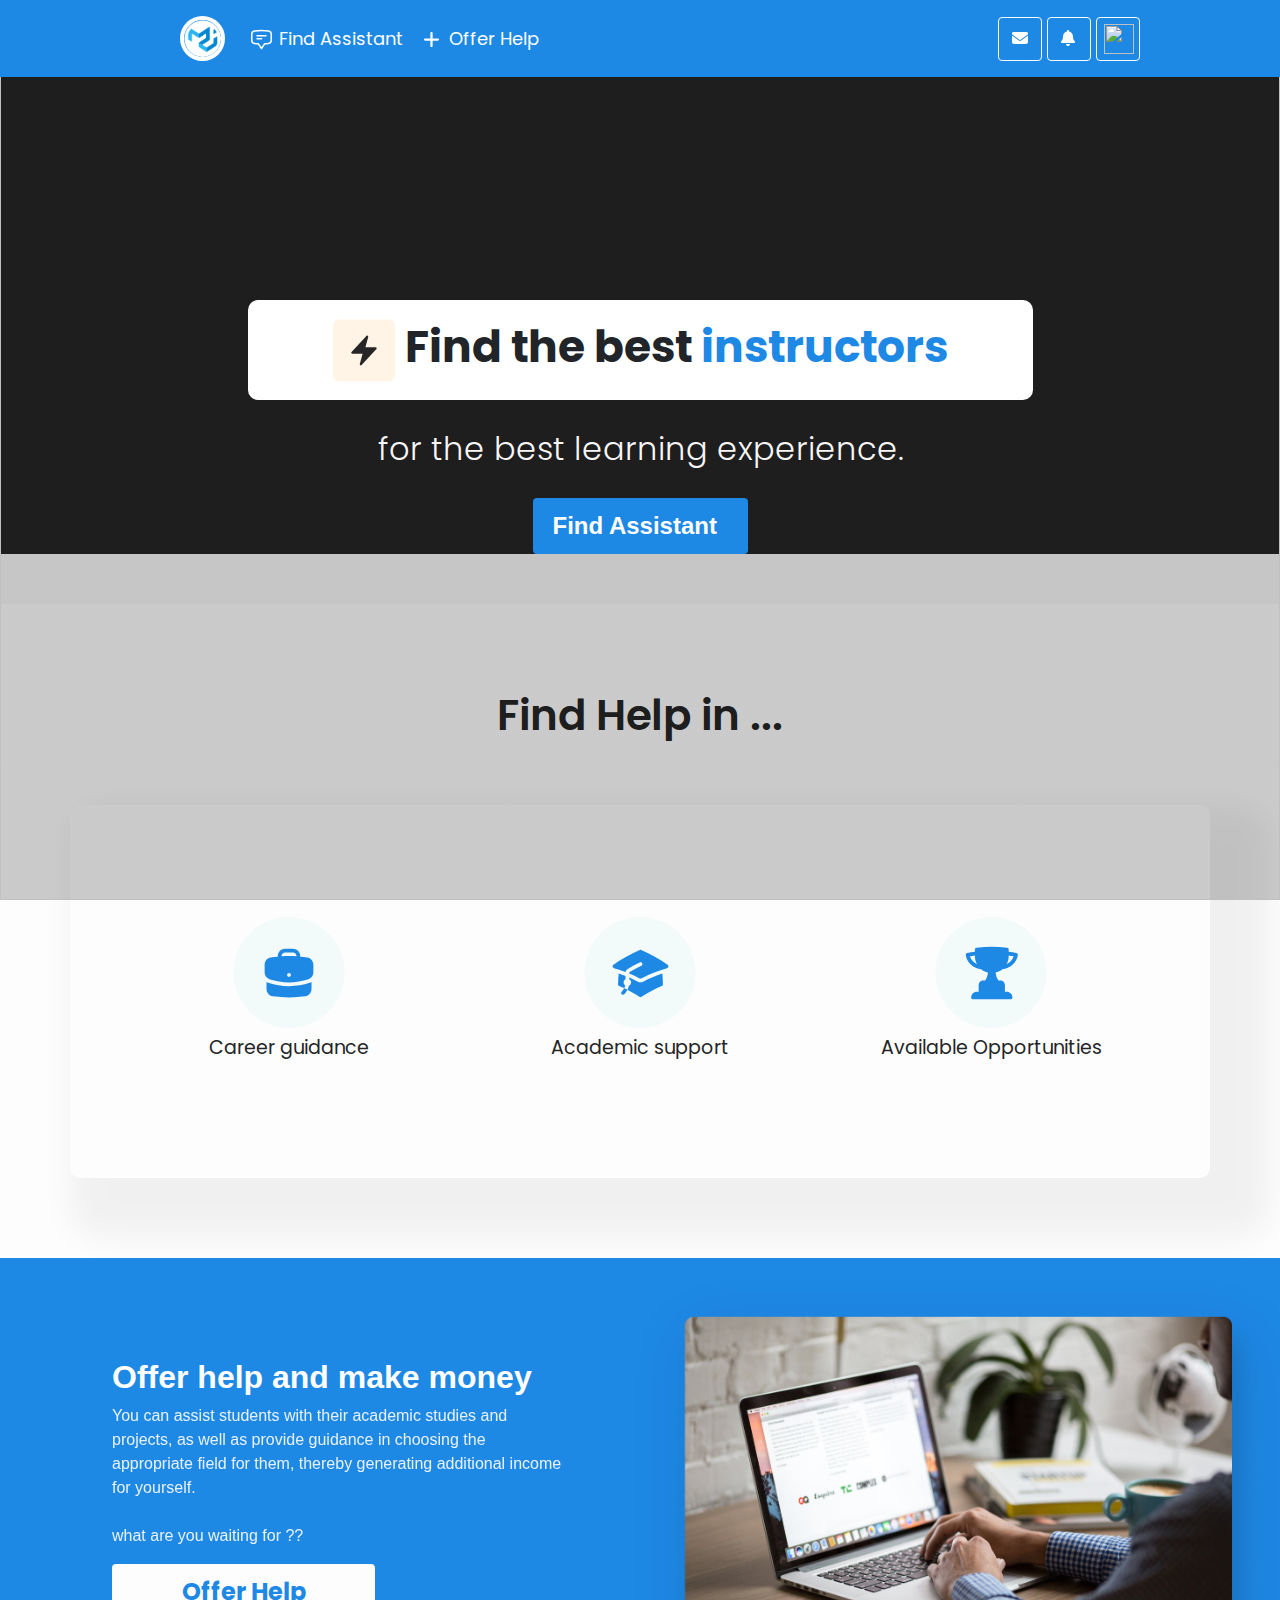
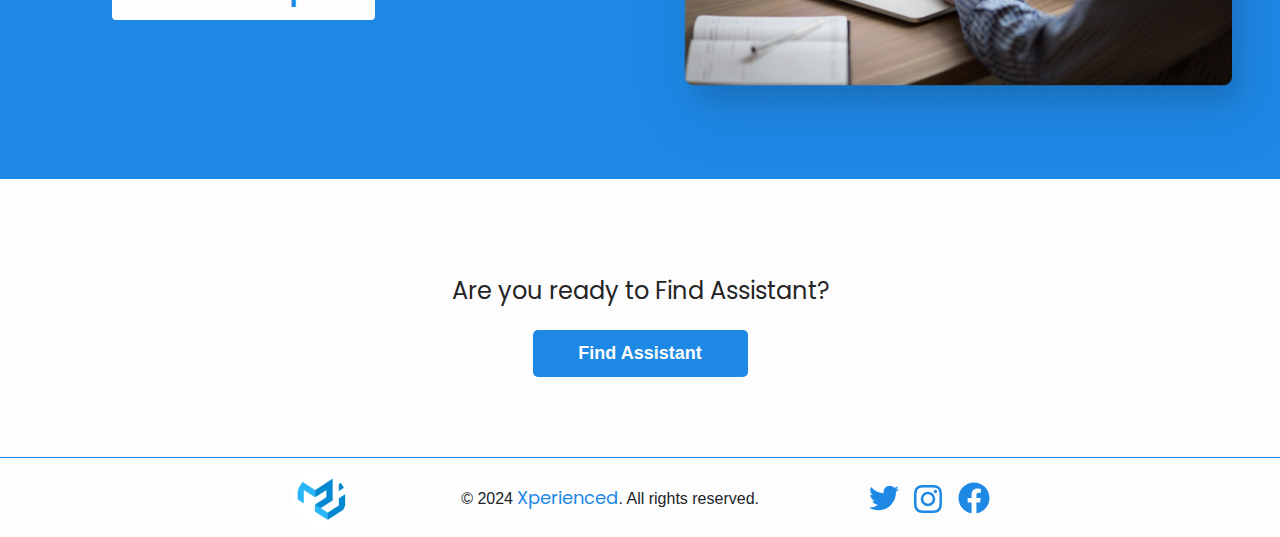
==== commit 55c89300: "up data" ====
--- a/index.html
+++ b/index.html
@@ -48,17 +48,89 @@
             </a>
             </li>
           </ul>
-          <div class="sidepar d-flex">
-            <div class="chat">
-              <a class="vector" href="#" ><i class="fa-solid fa-bell" ></i> </a>
+          <div class="sidepar  d-flex">
+            <div class="chat dropdown">
+              <a class="vector" href="#"  role="button" id="dropdownMenuLink" data-toggle="dropdown" aria-haspopup="true" aria-expanded="false" >
+                <i class="fa-solid fa-envelope"></i>
+              </a>
+              <div class="dropdown-menu notification" aria-labelledby="dropdownMenuLink">
+
+                <ul class="notification-list" data-empty="لا جديد حتى اللحظة!">
+                  <li class="notification-list-item ">
+                    <img class="notification-item-img" alt="" src="image/image.png">
+                    <div class="notification-item-content">
+                      User Name :
+                      <a class="notification-link" href="#" >
+                        A guide for entrepreneurs to get started with the Independent platform
+                      </a>
+                      <div class="notification-item-date">
+                        <time datetime="2024-04-25 05:12:01" title="2024-04-25 05:12:01"> <i class="fa fa-clock-o"></i> 4 أيام و 8 ساعات </time>
+                      </div>
+                    </div>
+                  </li>
+                  <li class="notification-list-item ">
+                    <img class="notification-item-img" alt="" src="image/image.png">
+                    <div class="notification-item-content">
+                      User Name :
+                      <a class="notification-link" href="#" >
+                        A guide for entrepreneurs to get started with the Independent platform
+                      </a>
+                      <div class="notification-item-date">
+                        <time datetime="2024-04-25 05:12:01" title="2024-04-25 05:12:01"> <i class="fa fa-clock-o"></i> 4 أيام و 8 ساعات </time>
+                      </div>
+                    </div>
+                  </li>
+
+                </ul>
+                <hr>
+                <div class="notification-link">
+                  <a href="Messages.html"><i class="fa-regular fa-bell"></i> All Massages </a>
+                </div>
+              </div>
+
             </div>
-            <div class="chat">
-              <a class="vector" href="#"  ><i class="fa-solid fa-envelope"></i></i></a>
-            </div>
-
-          </div>
-          <div class="accunt-content dropdown">
-            <a class="btn btn-secondary dropdown-toggle bg-img" href="#" role="button" id="dropdownMenuLink" data-toggle="dropdown" aria-haspopup="true" aria-expanded="false">
+            <div class="chat dropdown ">
+              <a class="vector" href="#"  role="button" id="dropdownMenuLink" data-toggle="dropdown" aria-haspopup="true" aria-expanded="false">
+                <i class="fa-solid fa-bell" ></i>
+              </a>
+              <div class="dropdown-menu notification" aria-labelledby="dropdownMenuLink">
+                <ul class="notification-list" data-empty="لا جديد حتى اللحظة!">
+                  <li class="notification-list-item ">
+                    <img class="notification-item-img" alt="" src="image/image.png">
+                    <div class="notification-item-content">
+                      Message:
+                      <a class="notification-link" href="#" >
+                        A guide for entrepreneurs to get started with the Independent platform
+                      </a>
+                      <div class="notification-item-date">
+                        <time datetime="2024-04-25 05:12:01" title="2024-04-25 05:12:01"> <i class="fa fa-clock-o"></i> 4 أيام و 8 ساعات </time>
+                      </div>
+                    </div>
+                  </li>
+                  <li class="notification-list-item ">
+                    <img class="notification-item-img" alt="" src="image/image.png">
+                    <div class="notification-item-content">
+                      Message:
+                      <a class="notification-link" href="#" >
+                        A guide for entrepreneurs to get started with the Independent platform
+                      </a>
+                      <div class="notification-item-date">
+                        <time datetime="2024-04-25 05:12:01" title="2024-04-25 05:12:01"> <i class="fa fa-clock-o"></i> 4 أيام و 8 ساعات </time>
+                      </div>
+                    </div>
+                  </li>
+
+                </ul>
+                <hr>
+                <div class="notification-link">
+                  <a href="Notifications.html"><i class="fa-regular fa-bell"></i> All Notifications </a>
+                </div>
+              </div>
+
+          </div>
+          <div class="chat dropdown accunt-content">
+
+            <a class=" dropdown-toggle bg-img" href="#" role="button" id="dropdownMenuLink" data-toggle="dropdown" aria-haspopup="true" aria-expanded="false">
               <img class="img-navb" src="https://avatars.hsoubcdn.com/ec365cbde984baac6669282ae0242d02?s=128">
             </a>
 
@@ -80,11 +152,15 @@
                 <i class="fa fa-fw fa-sign-out"></i>
                 Logout
               </a>
-        </div>
-      </div>
+
+
+          </div>
+          </div>
+          </div>
+         
     </nav>
   </header>
-  <!-- start landing -->
+    <!-- end header -->
   
   <div class="Hero_Section">
     <div class="overlay" id="HOME">
--- a/style.css
+++ b/style.css
@@ -61,11 +61,11 @@
 
 }
 .sidepar {
-  display: flex;
   flex-direction: row;
-  width: 90px;
+  width: fit-content;
   height: fit-content;
   box-sizing: border-box;
+  margin-right: 10px;
 }
 .chat {
   border-radius: 4px;
@@ -509,7 +509,6 @@
   border-top: 1px #1E88E5 solid;
   justify-content: center;
   align-items: center;
-  position: fixed;
   bottom: 0;
   left: 0;
   gap: 110px;
@@ -755,7 +754,7 @@
 .Signin 
 {
   width: 48%;
-  height: 1000px;
+  height: 100%;
   padding: 40px;
   background: white;
   border-radius: 10px;
@@ -895,7 +894,9 @@
 }
 /* Additional CSS would follow for .Form, .Container, .SubContainer, .InputField, .Icon, .TextButton, .CheckBoxContainer, .CheckBox, .Button, .Line, and so on, directly translating the inline styles into CSS rules. For brevity, I've not repeated all individual rules, but they would be formatted similarly to the examples above. */
 /* profile page */
-
+.mt{
+  margin-top: 100px !important;
+}
 .emp-profile{
   padding: 3%;
   margin-top: 10%;
@@ -1067,7 +1068,7 @@
   margin-left: auto;
 }
 .roww .column {
-  width: 35%;
+  width: 40%;
   margin-left: 25px;
 }
 .lr-box{
@@ -1324,9 +1325,6 @@
 /* Start Offer_Help page */
 .Offer_Help {
   display: flex;
-  margin-top: 10%;
-  margin-bottom: 3%;
-  
 }
 .Offer_Help .Required{
   display: block;
@@ -1555,6 +1553,9 @@
   background-color: #2386c8;
   color: var(--secondary-color);
   border-color: #1c6ca1;
+}
+.sidebar .show:after{
+  top: 50px;
 }
 .dropdown-menu-left {
   right: auto;
@@ -1578,6 +1579,8 @@
   border-radius: 0;
   background-clip: padding-box;
 }
+
+
 span.action-text {
   color: var(--secondary-color);
 }
@@ -1590,19 +1593,18 @@
   position: relative;
   display: block;
   max-width: 55vw;
-  padding: 10px 18px;
   font-size: 14px;
   line-height: 1.4285714;
   color: #efefef;
   text-decoration: none;
   text-overflow: ellipsis;
   cursor: pointer;
+  padding:7px;
   transition: background-color .2s;
-  height: 100%;
 }
 .accunt-content .bg-img{
   background-color: var(--main-color);
-  border-color: var(--secondary-color);
+
 }
 .btn-check:checked + .btn-secondary, .btn-check:active + .btn-secondary, .btn-secondary:active, .btn-secondary.active, .show > .btn-secondary.dropdown-toggle{
   background-color: var(--main-color);
@@ -1615,12 +1617,11 @@
 }
 .accunt-content .img-navb{
   display: inline-block;
-  height: 36px;
-  width: 36px;
+  height: 30px;
+  width: 30px;
   margin: -1px 0 1px;
   vertical-align: middle;
-  border: 0;
-  border-radius: 100px;
+
 }
 
 .accunt-content .dropdown-menu{
@@ -1637,6 +1638,7 @@
   font-size: 14px;
   text-align: left;
 }
+
 .navbar-collapse .show:after {
   content: ' ';
   display: block;
@@ -1765,8 +1767,183 @@
   opacity: 0.8;
 }
 /* end Account Balance */
-
-@media (max-width:825px) {
+/* start massedge page  */
+
+.message {
+  display: flex;
+  align-items: center;
+  margin-bottom: 20px;
+  padding: 20px;
+  background-color: #f5f5f5;
+  border-radius: 8px;
+  box-shadow: 0 0 5px rgba(0, 0, 0, 0.1);
+}
+
+.message-image {
+  width: 50px;
+  height: 50px;
+  border-radius: 50%;
+  margin-right: 20px;
+}
+
+.message-details {
+  flex: 1;
+}
+
+.message-title {
+  font-size: 18px;
+  font-weight: bold;
+  color: #333;
+  margin-bottom: 5px;
+}
+
+.message-sender {
+  color: #666;
+  margin-bottom: 5px;
+}
+
+.message-date {
+  color: #999;
+  font-size: 12px;
+}
+
+.pagination {
+  text-align: center;
+  margin-top: 20px;
+}
+
+.pagination button {
+  background-color: #007bff;
+  color: #fff;
+  border: none;
+  border-radius: 5px;
+  padding: 8px 15px;
+  margin: 0 5px;
+  cursor: pointer;
+}
+
+.pagination button:hover {
+  background-color: var(--main-color);
+}
+/* end massage page */
+/* start notification page */
+
+.notification{
+  list-style: none;
+  margin: 0;
+  box-shadow: 0 6px 12px rgba(0, 0, 0, 0.175);
+  position: absolute;
+  width: 480px;
+  background-color: #fff;
+  border: 1px solid #e8eaed;
+  border-radius: 5px;
+  border-top: 0;
+  font-family: "Noto Kufi Arabic", Helvetica, Arial, sans-serif;
+  font-size: 14px;
+  text-align: left;
+}
+.notification .notification-list{
+  position: relative;
+  list-style: none;
+  height: fit-content;
+  padding: 0;
+  margin: 0;
+  overflow: auto;
+  -webkit-overflow-scrolling: touch;
+}   
+.notification .notification-list .notification-list-item {
+  display: flex;
+  position: relative;
+  padding: 10px 10px 10px 5px;
+  font-size: 14px;
+  line-height: 1.4285714;
+  white-space: normal;
+  word-break: break-word;
+}
+.notification .notification-list .notification-list-item:hover{
+  background-color: var(--secondary-color);
+}
+.notification-list-item .notification-item-img{
+  width: 35px;
+  height: 35px;
+  background-color: #fff;
+  vertical-align: text-top;
+  float: left;
+  border-radius: 50%;
+  box-shadow: 0 0 3px 1px rgba(0, 0, 0, 0.05);
+}
+.notification-list-item  .notification-item-content{
+  overflow: hidden;
+  padding-right: 8px;
+  text-align: left;
+  float: left;
+}
+.notification-item-date {
+  color: #777;
+  font-size: 12px;
+  line-height: 1.6666667;
+}
+.notification-link {
+  color: var(--secondary2-color) !important;
+  text-decoration: none;
+  padding: 10px;
+  
+}
+.notification-link a{
+  color: var(--secondary2-color);
+}
+
+
+.container .notifications-title{
+
+  text-align: center;
+
+}
+
+.notification-contents {
+  margin-bottom: 20px;
+  padding: 20px;
+  background-color: #f5f5f5;
+  border-radius: 8px;
+  box-shadow: 0 0 5px rgba(0, 0, 0, 0.1);
+}
+
+.notification-contents  .notification-title {
+  font-size: 18px;
+  font-weight: bold;
+  color: #333;
+  margin-bottom: 10px;
+}
+
+.notification-contents  .notification-content {
+  color: #666;
+  margin-bottom: 10px;
+}
+
+.notification-contents  .notification-date {
+  color: #999;
+  font-size: 12px;
+}
+.center{
+  display: flex;
+  width: 10%;
+  justify-content: center;
+  margin-right: auto;
+  margin-left: auto;
+  align-items: center;
+  margin-bottom: 10px;
+}
+.btn-check {
+  width: 50px;
+  justify-content: center;
+  margin-right: auto;
+  margin-left: auto;
+  align-items: center;
+
+}
+/* end notification page */
+
+@media (max-width:685px) {
   .header .nav {
     padding: 0px;
   }
@@ -1852,6 +2029,9 @@
   .container-fluid {
     padding: 0px; 
 }
+    .Hero_Section .overlay .hero_bg{
+        height: 80%;
+    }
   .header .navbar .navbar-brand .logo {
     margin-left: 25px ;
   }
@@ -1868,6 +2048,7 @@
   }
   .Benefits{
     height: 70pc;
+    margin-top: 10%;
   }
   .Benefits .header-about{
     padding-bottom: 50px;
@@ -1965,7 +2146,6 @@
  }
  .profile{
   margin-top: 100px;
-
  }
  .emp-profile{
    width: 95%;
@@ -1976,7 +2156,6 @@
    height: 100%;
    padding-top: 10px;
 }
-
 
  .profile-work .row {
    display: grid;
